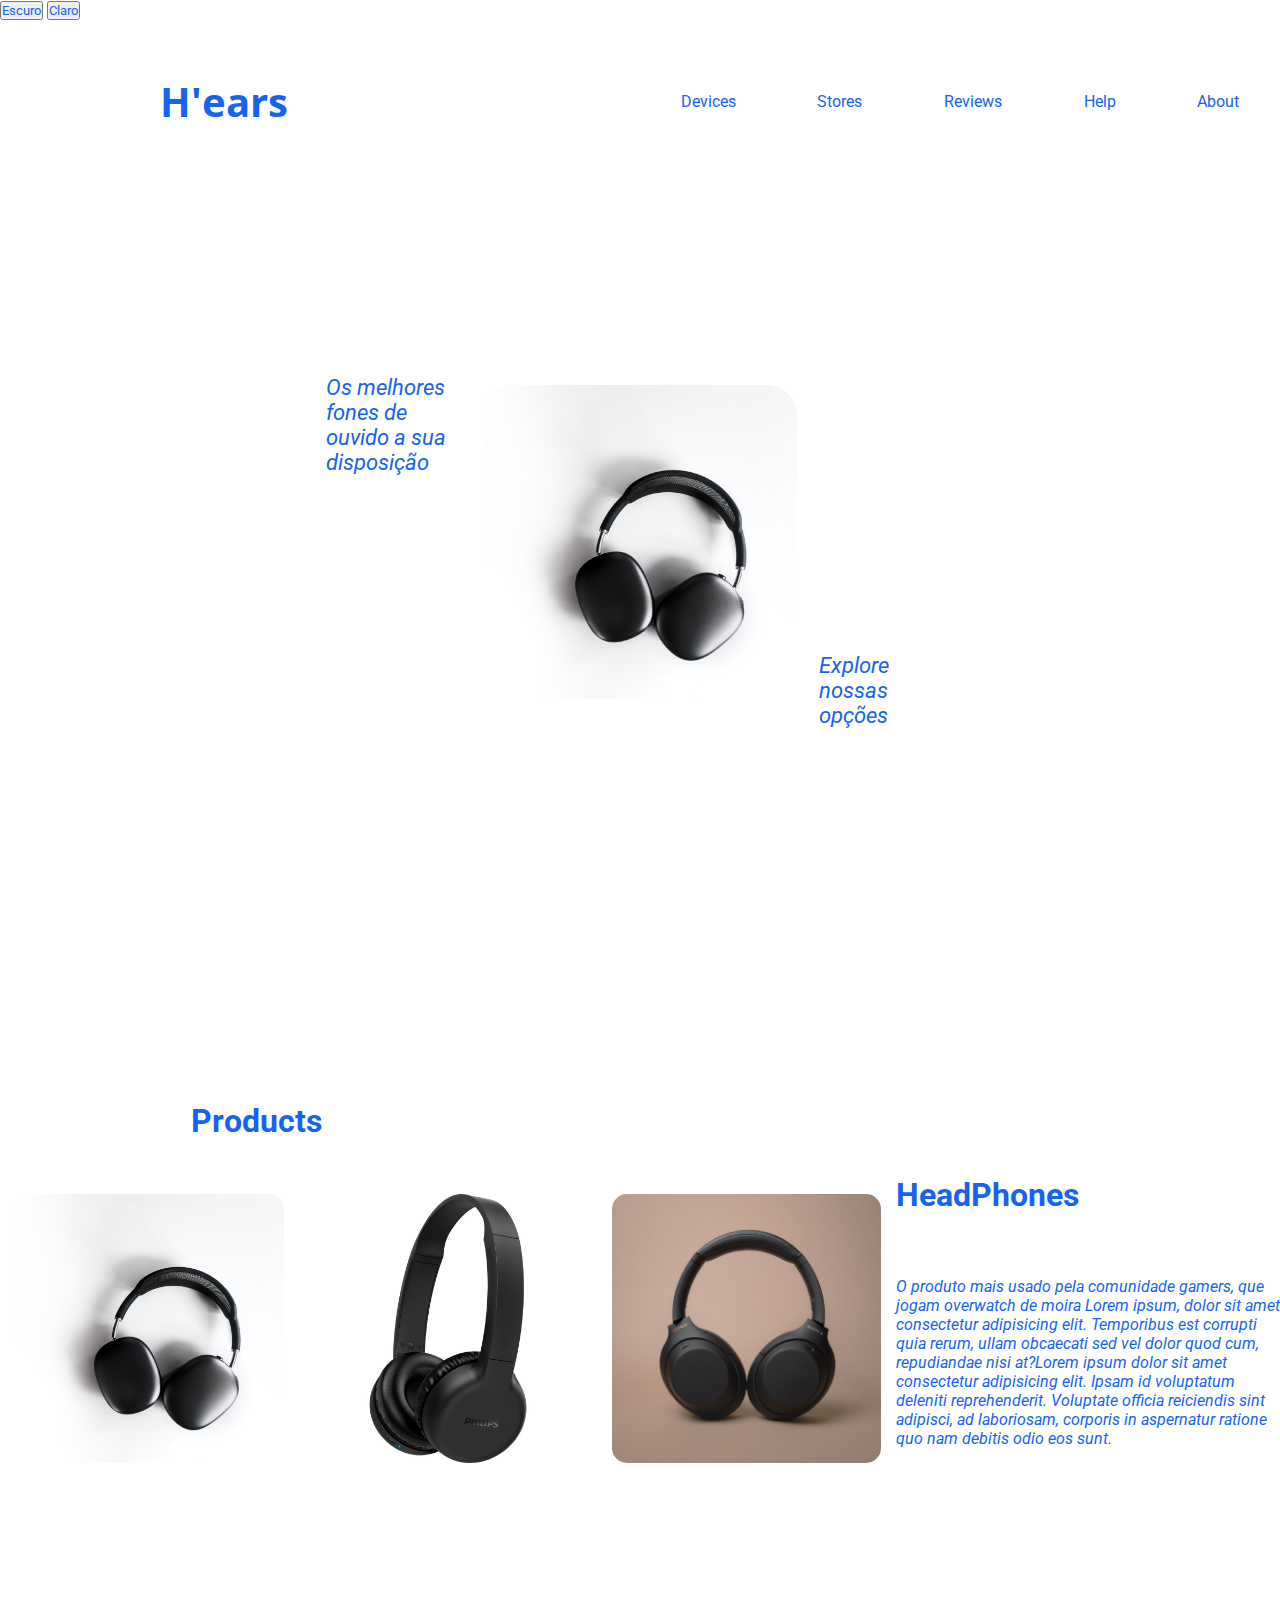
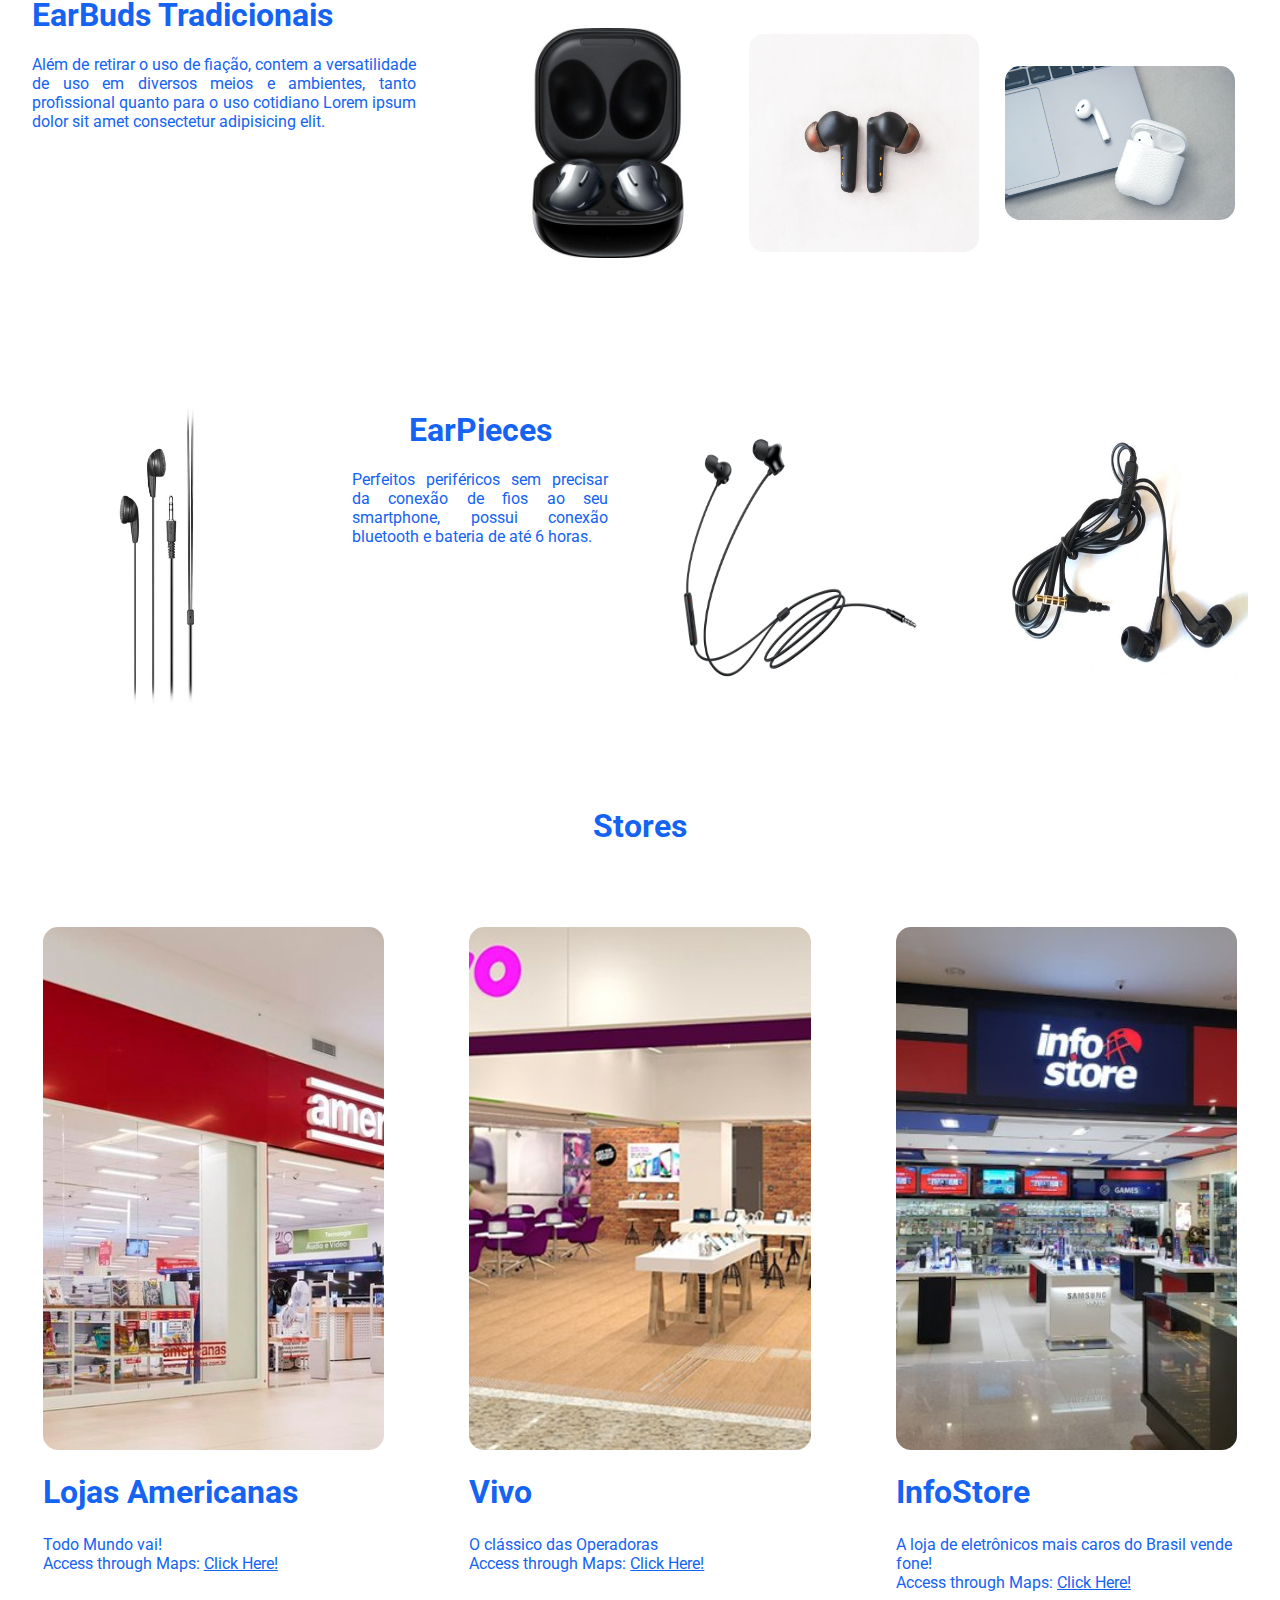
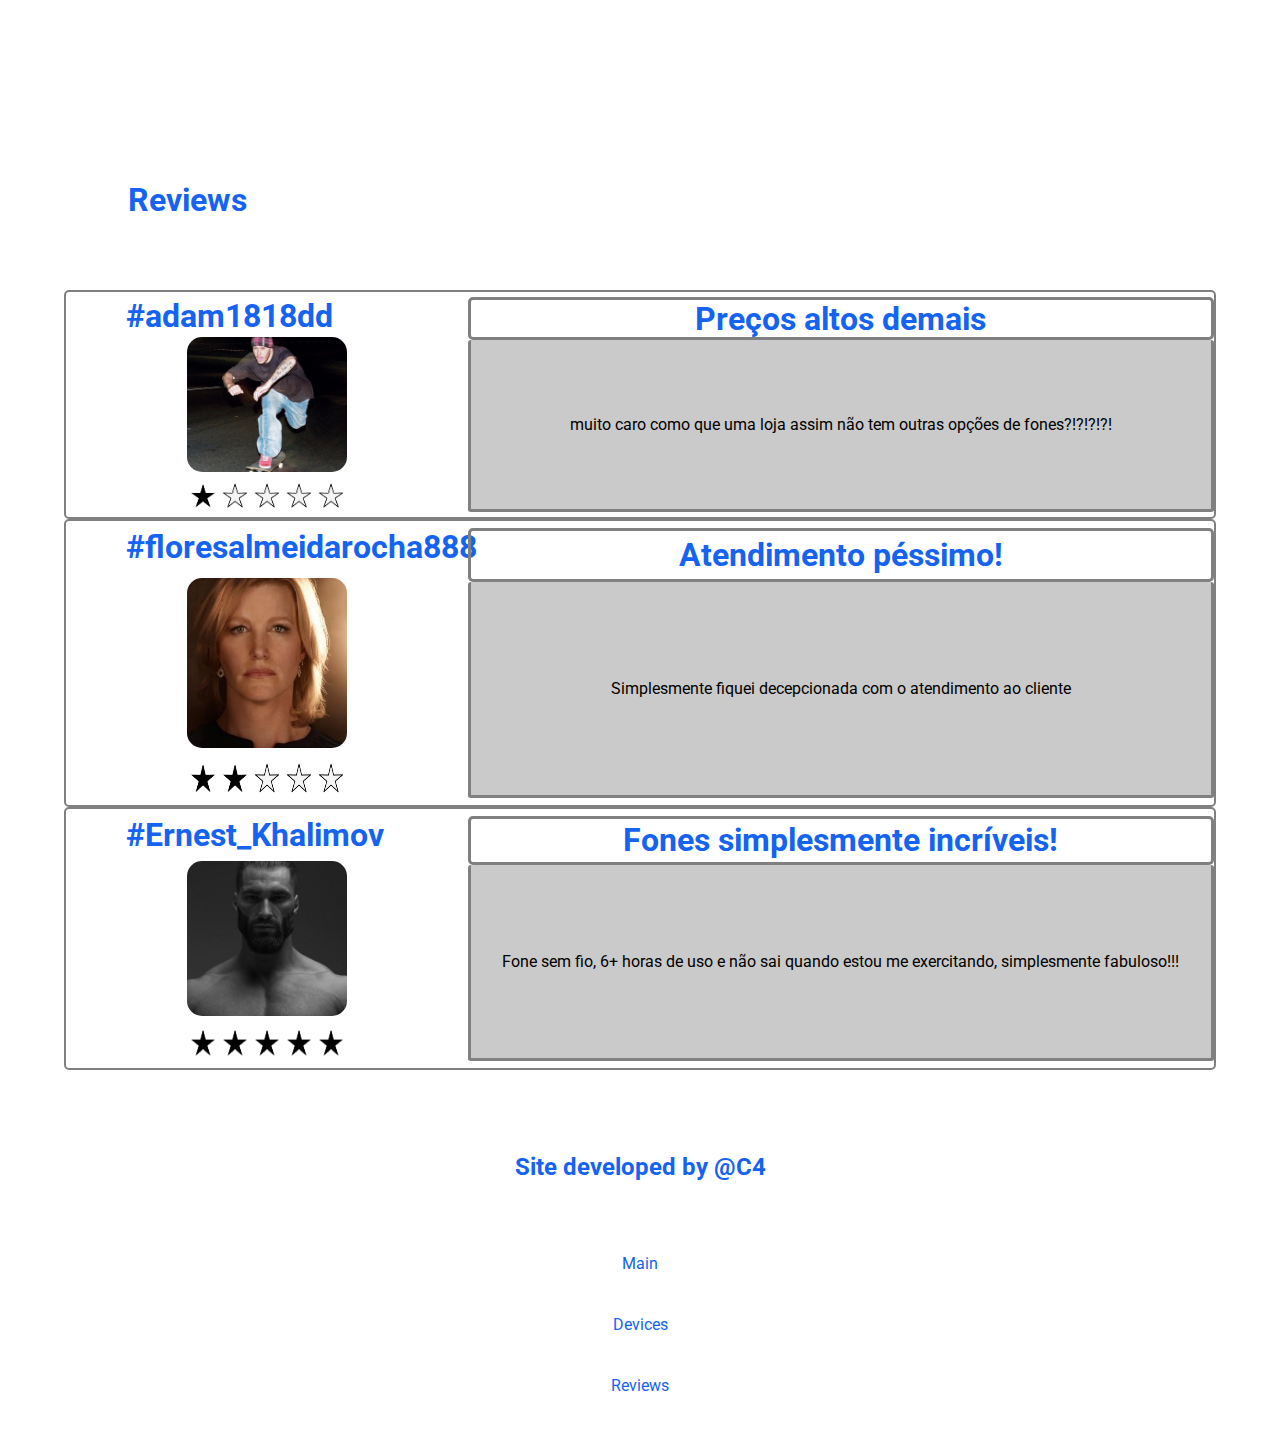
==== index.html @ 3d02fdcf "Add files via upload" ====
<!DOCTYPE html>
<html lan="pt-br">
<head>
	<meta charset="UTF-8">
	<link rel="stylesheet" href="./reset.css">
	<link rel="stylesheet" href="./style.css">
	<link rel="shortcut icon" href="./img/heart.ico" type="image/x-icon">
	<link rel="stylesheet" href="https://cdn.jsdelivr.net/npm/swiper/swiper-bundle.min.css" />
	<link rel="preconnect" href="https://fonts.googleapis.com">
	<link rel="preconnect" href="https://fonts.gstatic.com" crossorigin>
	<link href="https://fonts.googleapis.com/css2?family=Open+Sans&display=swap" rel="stylesheet">
	<link rel="preconnect" href="https://fonts.googleapis.com">
	<link rel="preconnect" href="https://fonts.gstatic.com" crossorigin>
	<link href="https://fonts.googleapis.com/css2?family=Roboto&display=swap" rel="stylesheet">
	<title>H'ears</title>	
</head>
<body id="muda">

<button onclick="cor()">Escuro</button>
<button onclick="corTroca()">Claro</button>

<header id="Main" class="header">
	<div class="headerItemsSpace">	
		<div class="headerTitle">
			<div class="headerTitlefinal">
				H'ears
			</div>
		</div>
		<div class="headerOptions">
			<a href="#produtos">
				<p>Devices</p>
			</a>
			<a href="#">
				<p>Stores</p>
			</a>
			<a href="#">
				<p>Reviews</p>
			</a>
			<a href="#">
				<p>Help</p>
			</a>
			<a href="#">
				<p>About</p>
			</a>
		</div>
	</div>
</header>

<middle class="middle">
	<middleCarroussel class="middleCarroussel">
		<middleBlockSides1 class="middleBlockSides1">
			<middleBlockSides1Inside1 class="middleBlockSides1Inside1">
				<middleBlockSides1Inside1Block1 class="middleBlockSides1Inside1Block1">
					Os melhores fones de ouvido a sua disposição
				</middleBlockSides1Inside1Block1>
			</middleBlockSides1Inside1>
			<div class="middleBlockSides1Inside2">
			</div>
		</middleBlockSides1>
		<div class="middleBlockMiddle">
			<div class="swiper mySwiper">
				<div class="swiper-wrapper">
					<div class="swiper-slide"><img src="./img/earBud1.jpg" alt=""></div>
					<div class="swiper-slide"><img src="./img/earBud11.jpg" alt=""></div>
					<div class="swiper-slide"><img src="./img/earBud12.jpg" alt=""></div>
					<div class="swiper-slide"><img src="./img/earBud2.jpg" alt=""></div>
					<div class="swiper-slide"><img src="./img/earBud3.jpg" alt=""></div>
					<div class="swiper-slide"><img src="./img/earBud12.jpg" alt=""></div>
				</div>
			</div>
		</div>
		<div class="middleBlockSides2">
			<div>
			</div>
			<div class="middleBlockSides1Inside2">
				<div class="middleBlockSides1Inside1Block2">
					Explore nossas opções
				</div>
			</div>
		</div>
	</middleCarroussel>
</middle>

<div class="space"></div>
<main id="produtos" class="products">
	<div class="productsTitle">
			<h1>Products</h1>
	</div>
	<div class="headphone">
		<div class="headphoneImgs">
			<img src="./img/earBud1.jpg">
			<img src="./img/earBud2.jpg">
			<img src="./img/earBud12.jpg">
		</div>
			<div class="headphoneDesc">
				<div class="headPhoneDescTitle">
					<h1>HeadPhones</h1>
				</div>
				<div class="headPhoneDescText">
					<p>
						<!-- O produto mais usado pela comunidade gamers, 
						que jogam overwatch de moira -->
						O produto mais usado pela comunidade gamers, 
						que jogam overwatch de moira Lorem ipsum, 
						dolor sit amet consectetur adipisicing elit. 
						Temporibus est corrupti quia rerum, 
						ullam obcaecati sed vel dolor quod cum, 
						repudiandae nisi at?Lorem ipsum dolor sit amet consectetur adipisicing elit. 
						Ipsam id voluptatum deleniti reprehenderit. 
						Voluptate officia reiciendis sint adipisci, ad laboriosam, 
						corporis in aspernatur ratione quo nam debitis odio eos sunt.
					</p>
				</div>
			</div>
	</div>
	<div class="spacelow"></div>
	<div class="earbuds">
		<div class="earbudsDesc">
			<div class="earbudsDescTitle">
				<h1>EarBuds Tradicionais</h1>
			</div>
			<div class="earbudsDescText">
				<p>
					Além de retirar o uso de fiação, 
					contem a versatilidade de uso em diversos meios e ambientes, 
					tanto profissional quanto para o uso cotidiano
					Lorem ipsum dolor sit amet consectetur adipisicing elit.
				</p>
			</div>
		</div>
		<div class="earbudsDescImg">
			<img src="./img/earBud11.jpg" alt="">
			<img src="./img/earBud21.jpg" alt="">
			<img src="./img/earBud22.jpg" alt="">
		</div>
	</div>
	<div class="spacelow"></div>
	<div class="earpiece">
			<img class="earpieceImg1" src="./img/earBud31.jpg" alt="">
		<div class="earpieceDesc">
			<div class="earpieceDescTitle">
				<h1>EarPieces</h1>
			</div>
			<div class="earpieceDescText">
				<p>Perfeitos periféricos sem precisar da conexão de fios ao seu smartphone, 
					possui conexão bluetooth e bateria de até 6 horas.</p>
			</div>
		</div>
		<img class="earpieceImg2" src="./img/earBud32.jpg" alt="">
		<img class="earpieceImg3" src="./img/earBud3.jpg" alt="">
	</div>
	<lojas class="stores">
		<div class="storesTitle">
			<h1>Stores</h1>
		</div>
		<div class="storesInfo">
			<div class="storesInfoLocale">
				<div class="storesInfoLocaleImg">
					<img src="./img/americanas.jpg" alt="">
				</div>
				<div class="storesInfoLocaleText">
					<div class="storesInfoLocaleTextTitle">
						<h1>Lojas Americanas</h1>
					</div>
					<div>
						<p>Todo Mundo vai!
							<br>
							Access through Maps: 
							<a href="https://www.google.com/maps/search/lojas+americanas/@-3.0517989,-60.0089162,12.46z">
								Click Here!
							</a>
						</p>
					</div>
				</div>
			</div>
			<div class="storesInfoLocale">
				<div class="storesInfoLocaleImg">
					<img src="./img/vivo.jpg" alt="">
				</div>
				<div class="storesInfoLocaleText">
					<div class="storesInfoLocaleTextTitle">
						<h1>Vivo</h1>
					</div>
					<div>
						<p>O clássico das Operadoras
							<br>
							Access through Maps: 
							<a href="https://www.google.com/maps/search/loja+vivo/@-3.0576168,-60.015973,12.5z">
								Click Here!
							</a>
						</p>
					</div>
				</div>
			</div>
			<div class="storesInfoLocale">
				<div class="storesInfoLocaleImg">
					<img src="./img/infostore.jpg" alt="">
				</div>
				<div class="storesInfoLocaleText">
					<div class="storesInfoLocaleTextTitle">
						<h1>InfoStore</h1>
					</div>
					<div>
						<p>A loja de eletrônicos mais caros do Brasil vende fone!
							<br>
							Access through Maps: 
							<a href="https://www.google.com/maps/search/Info+Store/@-3.0561544,-60.0163009,12.25z">
								Click Here!
							</a>
						</p>
					</div>
				</div>
			</div>
		</div>
	</lojas>
</main>

<div class="reviews">
	<div class="reviewsTitle">
		<div class="reviewsTitleZone">
			<h1>Reviews</h1>
		</div>
	</div>
	<div class="reviewsComent">
		<div class="reviewsComentBlock">
			<div class="reviewsComentBlockUserInfo">
				<div class="reviewsComentBlockUserInfoTitle">
					<h1>#adam1818dd</h1>
				</div>
				<div class="reviewsComentBlockUserInfoAvatar">
					<img src="./img/pedroquintas.jpg" alt="">
				</div>
				<div id="star1" class="reviewsComentBlockUserInfoRating">
					<img src="./img/full_star.png" alt="">
					<img src="./img/empty_star.png" alt="">
					<img src="./img/empty_star.png" alt="">
					<img src="./img/empty_star.png" alt="">
					<img src="./img/empty_star.png" alt="">
				</div>
			</div>
			<div class="reviewsComentBlockUserDesc">
				<div class="reviewsComentBlockUsersDescTitle">
					<h1>Preços altos demais</h1>
				</div>
				<div class="reviewsComentBlockUsersDescText">
					<div class="reviewsComentBlockUsersDescTextZone">
						<p>
							muito caro como que uma loja assim não tem outras opções de fones?!?!?!?!
						</p>
					</div>
				</div>
			</div>
		</div>
		<div class="reviewsComentBlock">
			<div class="reviewsComentBlockUserInfo">
				<div class="reviewsComentBlockUserInfoTitle">
					<h1>#floresalmeidarocha888</h1>
				</div>
				<div class="reviewsComentBlockUserInfoAvatar">
					<img src="./img/skyler.jpg" alt="">
				</div>
				<div id="star2" class="reviewsComentBlockUserInfoRating">
					<img src="./img/full_star.png" alt="">
					<img src="./img/full_star.png" alt="">
					<img src="./img/empty_star.png" alt="">
					<img src="./img/empty_star.png" alt="">
					<img src="./img/empty_star.png" alt="">
				</div>
			</div>
			<div class="reviewsComentBlockUserDesc">
				<div class="reviewsComentBlockUsersDescTitle">
					<h1>Atendimento péssimo!</h1>
				</div>
				<div class="reviewsComentBlockUsersDescText">
					<div class="reviewsComentBlockUsersDescTextZone">
						<p>
							Simplesmente fiquei decepcionada com o atendimento ao cliente
						</p>
					</div>
				</div>
			</div>
		</div>
		<div class="reviewsComentBlock">
			<div class="reviewsComentBlockUserInfo">
				<div class="reviewsComentBlockUserInfoTitle">
					<h1>#Ernest_Khalimov</h1>
				</div>
				<div class="reviewsComentBlockUserInfoAvatar">
					<img src="./img/gigachad.jpg" alt="">
				</div>
				<div id="star3" class="reviewsComentBlockUserInfoRating">
					<img src="./img/full_star.png" alt="">
					<img src="./img/full_star.png" alt="">
					<img src="./img/full_star.png" alt="">
					<img src="./img/full_star.png" alt="">
					<img src="./img/full_star.png" alt="">
				</div>
			</div>
			<div class="reviewsComentBlockUserDesc">
				<div class="reviewsComentBlockUsersDescTitle">
					<h1>Fones simplesmente incríveis!</h1>
				</div>
				<div class="reviewsComentBlockUsersDescText">
					<div class="reviewsComentBlockUsersDescTextZone">
						<p>
							Fone sem fio, 6+ horas de uso e não sai quando estou me exercitando, simplesmente fabuloso!!!

						</p>					
					</div>
				</div>
			</div>
		</div>
	</div>
</div>

<div class="spacelow"></div>

<footer class="footer">
	<footerText class="footerText">
		<h2>Site developed by @C4</h2>
	</footerText>
	<footerOptions class="footerOptions">
		<a href="index.html">Main</a>
		<a href="#produtos">Devices</a>
		<a href="#">Reviews</a>
	</footerOptions>
</footer>

<script 
src="https://cdn.jsdelivr.net/npm/swiper/swiper-bundle.min.js">
</script>
<script>
	var swiper = new Swiper(".mySwiper", {
	spaceBetween: 30,
	centeredSlides: true,
	autoplay: {
		delay: 1750,
		disableOnInteraction: false,
	},
	pagination: {
		el: ".swiper-pagination",
		clickable: true,
	},
	navigation: {
		nextEl: ".swiper-button-next",
		prevEl: ".swiper-button-prev",
	},
	});
</script>
<script>
	function cor(){
		var corNova = document.getElementById("muda");
		corNova.style.backgroundColor = 'black';
	}
	function corTroca(){
		var corNova1 = document.getElementById("muda");
		if(corNova1.style.backgroudColor = 'black'){
			corNova1.style.backgroundColor = 'white';
		}
	}
</script>
</body>
</html>
---- style.css ----
/*Header*/
/*--------------------------------------------------------*/
.header{
    width: 100%;
    height: 18vh;
}
.headerItemsSpace{
    width: 100%;
    height: 100%;
    display: flex;
    justify-content: space-around;
    align-items: center;
}
.headerTitle{
    display: flex;
    justify-content: space-around;
    align-items: center;
    width: 100%;
    height: 100%;
    /* background-color: red; */
}
.headerTitlefinal{
    font-weight: bold;
    font-family:'Open Sans', sans-serif;
    font-size: 40px;
    width: 50%;
    color: #1463F3;
}
.headerOptions{
    display: flex;
    justify-content: space-around;
    align-items: center;
    width: 100%;
    height: 100%;
}
.headerOptions > a{
    text-decoration: none; 
}
/*--------------------------------------------------------*/
                    /*Depois do Header*/
/*--------------------------------------------------------*/
    .middle{
        width: 100%;
        height: 80vh;
        /* background-color: red; */
        display: flex;
        justify-content: center;
        align-items: center;
    }
    .middleCarroussel{
        width: 70%;
        height: 75vh;
        /* background-color: blue; */
        display: flex;
        justify-content: space-between;
        align-items: center;
    }
    .middleBlockSides1{
        display: flex;
        flex-direction: column;
        justify-content: space-around;
        align-items: center;
        width: 30%;
        height: 75vh;
        font-size: 22px;
        text-align: start;
    }
    .middleBlockSides1Inside1{
        display: flex;
        justify-content: end;
        align-items: center;
        width: 100%;
        height: 50%;
        /* background-color: red; */
    }
    .middleBlockSides1Inside1Block1{
        font-size: 22px;
        display: flex;
        align-items: end;
        font-style: italic;
        text-align: left;
        width: 50%;
        height: 60%;
        color:#1463F3;
        /* background-color: green; */
    }
    .middleBlockSides1Inside2{
        display: flex;
        justify-content: center;
        align-items:center;
        width: 100%;
        height: 50%;
        /* background-color: purple; */
    }
    .middleBlockSides2{
        display: flex;
        flex-direction: column;
        justify-content: space-around;
        align-items: center;
        width: 30%;
        height: 75vh;
        /* background-color: purple; */
    }
    .middleBlockSides1Inside2{
        display: flex;
        justify-content: start;
        align-items: center;
        width: 100%;
        height: 50%;
    }
    .middleBlockSides1Inside1Block2{
        font-size: 22px;
        display: flex;
        align-items: end;
        font-style: italic;
        text-align: left;
        width: 50%;
        height: 60%;
        color:#1463F3;
    }
    .middleBlockMiddle{
        display: flex;
        justify-content: center;
        align-items:center;
        width: 35%;
        height: 75vh;
        /* background-color: purple;    */
    }
/*--------------------------------------------------------*/


                        /*Products - Whole Screen*/
/*--------------------------------------------------------*/
.products{
    width: 100%;
    height: 250vh;
    display: flex;
    flex-direction: column;
    /* background-color: orange; */
}
/*--------------------------------------------------------*/

                        /*Products - Headphone*/
/*--------------------------------------------------------*/
.productsTitle{
    width: 40%;
    height: 10vh; 
    display: flex;
    justify-content:center;
    align-items: center;
}
.productsTitle > h1{
    color:#1463F3;
}
.headphone{
    display: flex;
    justify-content:space-around;
    align-items: center; 
    width: 100%;
    height: 17%;
    /* height: 45vh; */
    /* background-color: red; */
}
.headphoneImgs{
    width: 70%;
    /* height:45vh; */
    display: flex;
    justify-content: space-around;
    align-items: center;
}
.headphoneDesc{
    display: flex;
    flex-direction: column;
    width: 30%;
    height:100%;
}
.headPhoneDescTitle{
    width: 100%;
    height: 20%;
    display: flex;
    align-items: center;
    justify-content: start;
    /* background-color: rosybrown; */
}
.headPhoneDescTitle > h1{
    color:#1463F3;
}
.headPhoneDescText{
    font-style: italic;
    width: 100%;
    height: 80%;
    display: flex;
    justify-content: start;
    align-items: center;
    color:#1463F3;
    /* background-color:yellow; */
}
.headPhoneDescText > p{
    color:#1463F3;
}
.headphone img{
    width: 30%;
    height: 30%;
    border-radius: 15px;
}
/*--------------------------------------------------------*/


                   /*Products - EarBuds*/     
/*--------------------------------------------------------*/
.earbuds{
    display: flex;
    justify-content: space-around;
    width: 100%;
    height: 17%;
    align-items: center;
    /* background-color: green; */
}
.earbudsDesc{
    display: flex;
    flex-direction: column;
    width: 30%;
    height: 100%;
    /* background-color:red; */
}
.earbudsDescTitle{
    width: 100%;
    height: 25%;
    display: flex;
    flex-direction: column;
    justify-content: center;
    /* align-items: center; */
    /* background-color: blue; */
}
.earbudsDescTitle > h1{
    color:#1463F3;
}
.earbudsDescText{
    width: 100%;
    height: 80%;
    display: flex;
    /* justify-content: center;
    align-items:center; */
    /* background-color: purple; */
    text-align: justify;
}
.earbudsDescText > p{
    color:#1463F3;
}
.earbudsDescImg{
    width: 60%;
    display: flex;
    justify-content: space-around;
    align-items:center; 
}
.earbuds img{
    width: 30%;
    height: 30%;
    border-radius: 15px;
}

/*--------------------------------------------------------*/
.earpiece{
    width: 100%;
    height: 17%;
    /* background-color:lightslategray; */
    display: flex;
    justify-content: space-around;
    flex-direction: row;
    align-items: center;
}
.earpieceImg1{
    width: 20%;
    height: 100%;
    border-radius: 15px;    
}
.earpieceImg2{
    width: 20%;
    height: 100%;
    border-radius: 15px;    
}
.earpieceImg3{
    width: 20%;
    height: 100%;
    border-radius: 15px;    
}
/* .earpiece img{
    width: 30%;
    height: 30%;
    border-radius: 15px;
} */
.earpieceDesc{
    display: flex;
    flex-direction: column;
    width: 20%;
    height: 100%;
    /* background-color:red; */
}
.earpieceDescTitle{
    width: 100%;
    height: 25%;
    display: flex;
    flex-direction: column;
    justify-content: center;
    align-items: center;
    /* background-color:yellowgreen; */
}
.earpieceDescTitle > h1{
    color:#1463F3;
}
.earpieceDescText{
    width: 100%;
    height: 80%;
    display: flex;
    /* justify-content: center;
    align-items:center; */
    /* background-color: purple; */
    text-align: justify;
}
.earpieceDescText > p{
    color:#1463F3;
}
/*--------------------------------------------------------*/
                    /*Lojas*/
/*--------------------------------------------------------*/
.stores{
    display: flex;
    flex-direction: column;
    width: 100%;
    height: 51%;
    /* background-color: red; */
}
.storesTitle{
    display: flex;
    justify-content: center;
    align-items:center;
    width: 100%;
    height: 20%;
    /* background-color: green; */
}
.storesTitle > h1{
    color:#1463F3;
}
.storesInfo{
    display: flex;
    justify-content: space-around;
    align-items: center;
    flex-direction: row;
    width: 100%;
    height: 80%;
    /* background-color: rgb(83, 168, 243); */
}
.storesInfoLocale{
    display: flex;
    flex-direction: column;
    justify-content: center;
    align-items: center;
    width: 100%;
    height: 100%;
    /* background-color:red; */
}
.storesInfoLocaleImg{
    display: flex;
    justify-content: center;
    align-items: center;
    width: 80%;
    height: 65%;
    /* background-color: white; */
}
.storesInfoLocaleImg img{
    width: 100%;
    height: 100%;
    border-radius: 15px;
    object-fit: cover;
}
.storesInfoLocaleText{
    flex-direction: column;
    width: 80%;
    height: 35%;
    /* background-color:purple;  */
}
.storesInfoLocaleText p{
    color:#1463F3;
}
.storesInfoLocaleTextTitle{
    width: 100%;
    height: 30%;
    display: flex;
    align-items: center;
}
.storesInfoLocaleTextTitle > h1{
    color:#1463F3;
}
/*--------------------------------------------------------*/
                    /*Reviews*/
/*--------------------------------------------------------*/
.reviews{
    width: 100%;
    height: 100vh;
    /*background-color: red;*/
    display: flex;
    justify-content: space-around;
    align-items: center;
    flex-direction: column;
}
.reviewsTitle{
    display: flex;
    align-items: center;
    justify-content: center;
    width: 100%;
    height: 10%;
    /*background-color: aliceblue;*/
}
.reviewsTitleZone{
    width: 80%;
    /*background-color: purple;*/

}
.reviewsComent{
    width: 100%;
    height: 80%;
    /* background-color: green; */
    display: flex;
    flex-direction: column;
    justify-content: space-around;
    align-items:center; 
}
.reviewsComentBlock{
    border-radius:5px;
    border: solid gray 2px;
    width: 90%;
    height: 40%;
    /*background-color: purple;*/
    display: flex;
    justify-content: center;
    align-items: center;
    flex-direction: row;
}
.reviewsComentBlockUserInfo{
    width: 35%;
    height: 95%;
    /*background-color: cyan;*/
    display: flex;
    flex-direction: column;
    align-items: center;
}
.reviewsComentBlockUserInfoTitle{
    width: 70%;
    height: 15%;
    /*background-color:yellow;*/
}
.reviewsComentBlockUserInfoAvatar{
    display: flex;
    justify-content: center;
    align-items:center;
    width: 100%;
    height: 70%;
    /*background-color: orange;*/
}
.reviewsComentBlockUserInfoAvatar img{
    border-radius: 15px;
    width: 40%;
    height: 90%;
    object-fit:cover; 
}
.reviewsComentBlockUserInfoRating{
    display: flex;
    align-items: center;
    justify-content: center;
    width: 100%;
    height: 15%;
    /*background-color: green;*/
}
.reviewsComentBlockUserInfoRating img{
    width: 8%;
    height: 100%;
    /*background-color:red;*/
}
.reviewsComentBlockUserDesc{
    display: flex;
    justify-content: space-around;
    flex-direction: column;
    align-items: center;
    width: 65%;
    height: 95%;
    /*background-color:brown;*/
}
.reviewsComentBlockUsersDescTitle{
    border-radius: 5px;
    border: solid gray 3px;
    display: flex;
    justify-content: center;
    align-items: center;
    width: 100%;
    height: 20%;
    /*background-color: blue;*/
}
.reviewsComentBlockUsersDescText{
    border-radius: 3px;
    border-right: solid gray 3px;
    border-left: solid gray 3px;
    border-bottom: solid gray 3px;
    width: 100%;
    height: 80%;
    /*background-color: green;*/
    display: flex;
    justify-content: center;
    align-items: center;
}
.reviewsComentBlockUsersDescTextZone{
    width: 100%;
    height: 100%;
    display: flex;
    align-items: center;
    justify-content: center;
    background: rgb(202, 202, 202);
    text-align: justify;
}.reviewsComentBlockUsersDescTextZone p{
    color: black;
}
.
/*--------------------------------------------------------*/

                    /*Swiper*/
/*--------------------------------------------------------*/
.swiper {
    border-radius: 30px;
    width: 550px;
    height: 550px;
}
.swiper-slide {
text-align: center;
font-size: 18px;
background: #fff;
}
.swiper-slide img {
    display: block;
    width: 100%;
    height: 100%;
    object-fit: cover;
    border-radius: 30px;
    /* border: 1px solid black; */
}
/*--------------------------------------------------------*/
                    /*Footer*/
/*--------------------------------------------------------*/
.footer{
    display: flex;
    flex-direction: column;
    width: 100%;
    height: 35vh;
    /* background-color:red; */
}
.footerText{
    display: flex;
    justify-content: center;
    align-items: center;
    width: 100%;
    height: 10vh;
    /* background-color: blue; */
    text-align: center;
}
.footerOptions{
    width: 100%;
    height: 25vh;
    display: flex;
    flex-direction: column;
    justify-content: space-evenly;
    align-items: center;
    /* background-color: greenyellow; */
}
.footerOptions > a{
    text-decoration: none;
}
/*--------------------------------------------------------*/

/*--------------------------------------------------------*/
.space{
    width: 100%;
    height: 20vh;
}
.spacelow{
    width: 100%;
    height: 10vh;
}
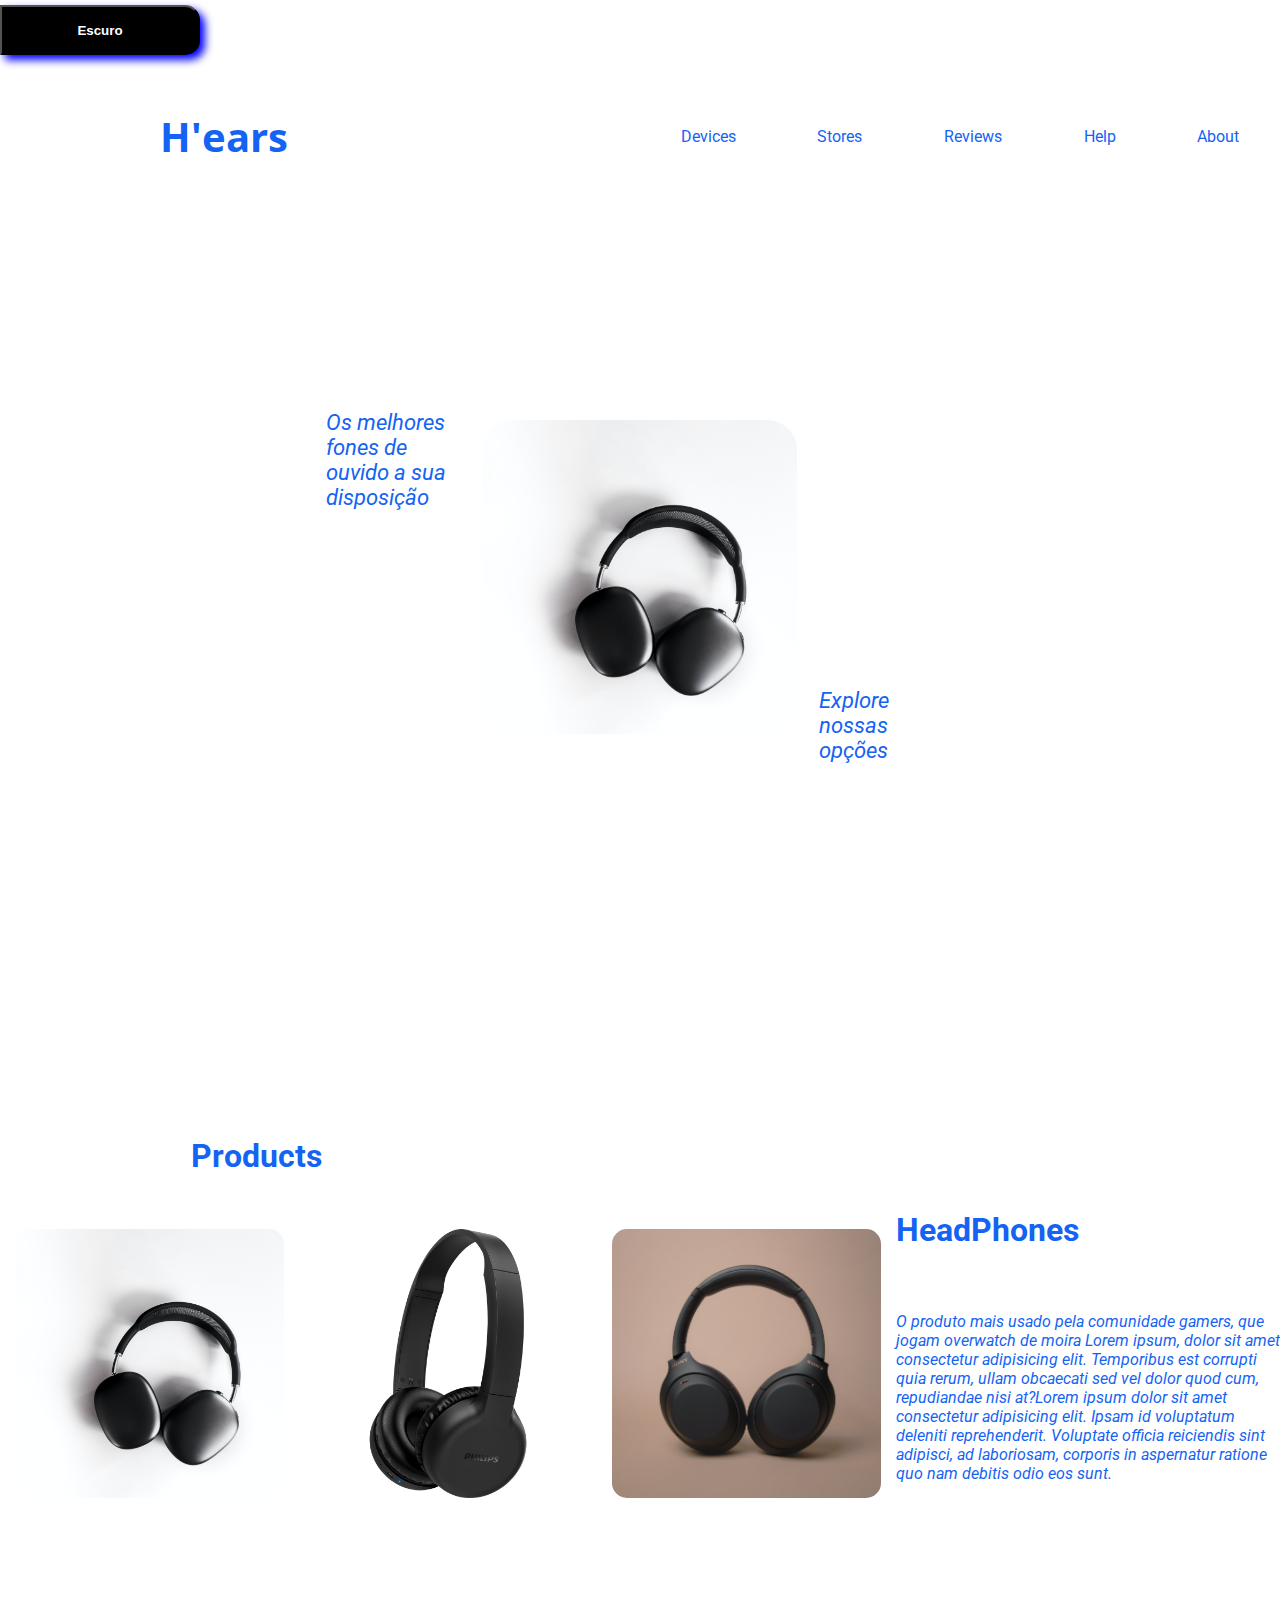
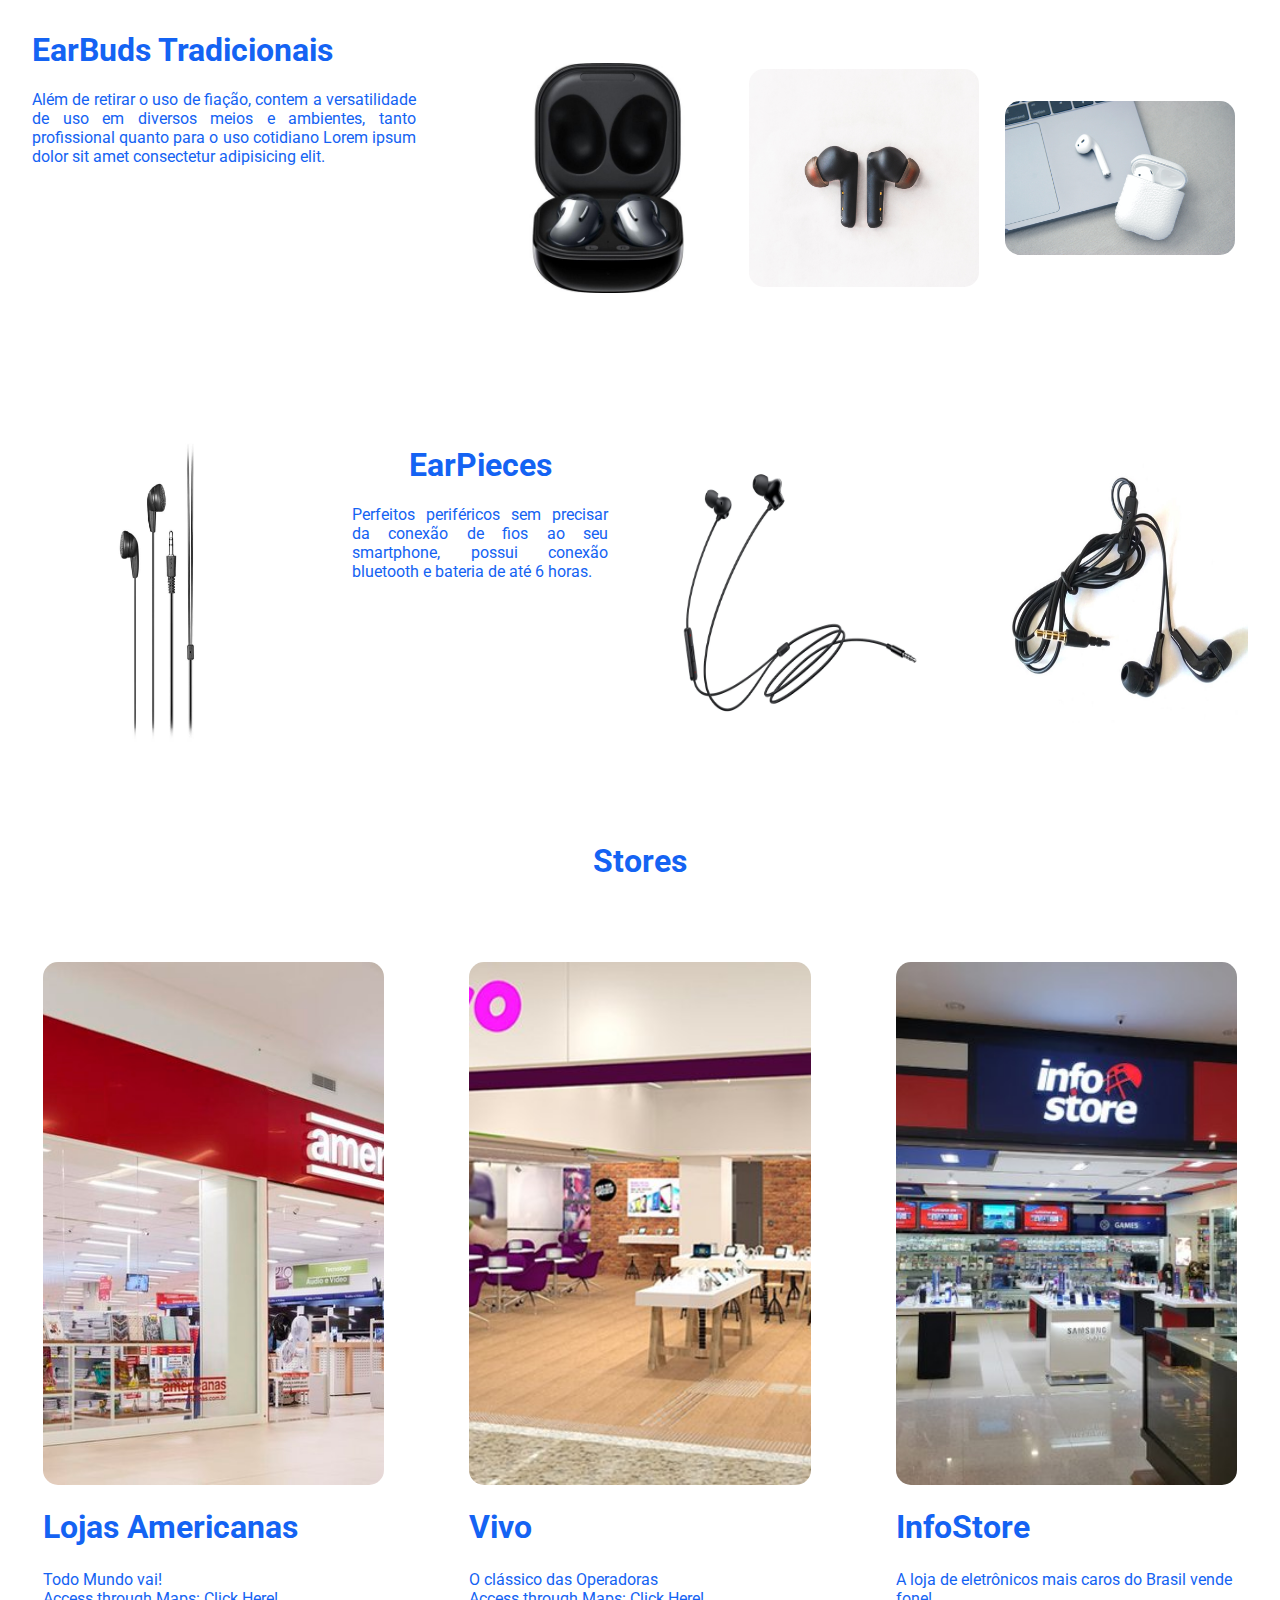
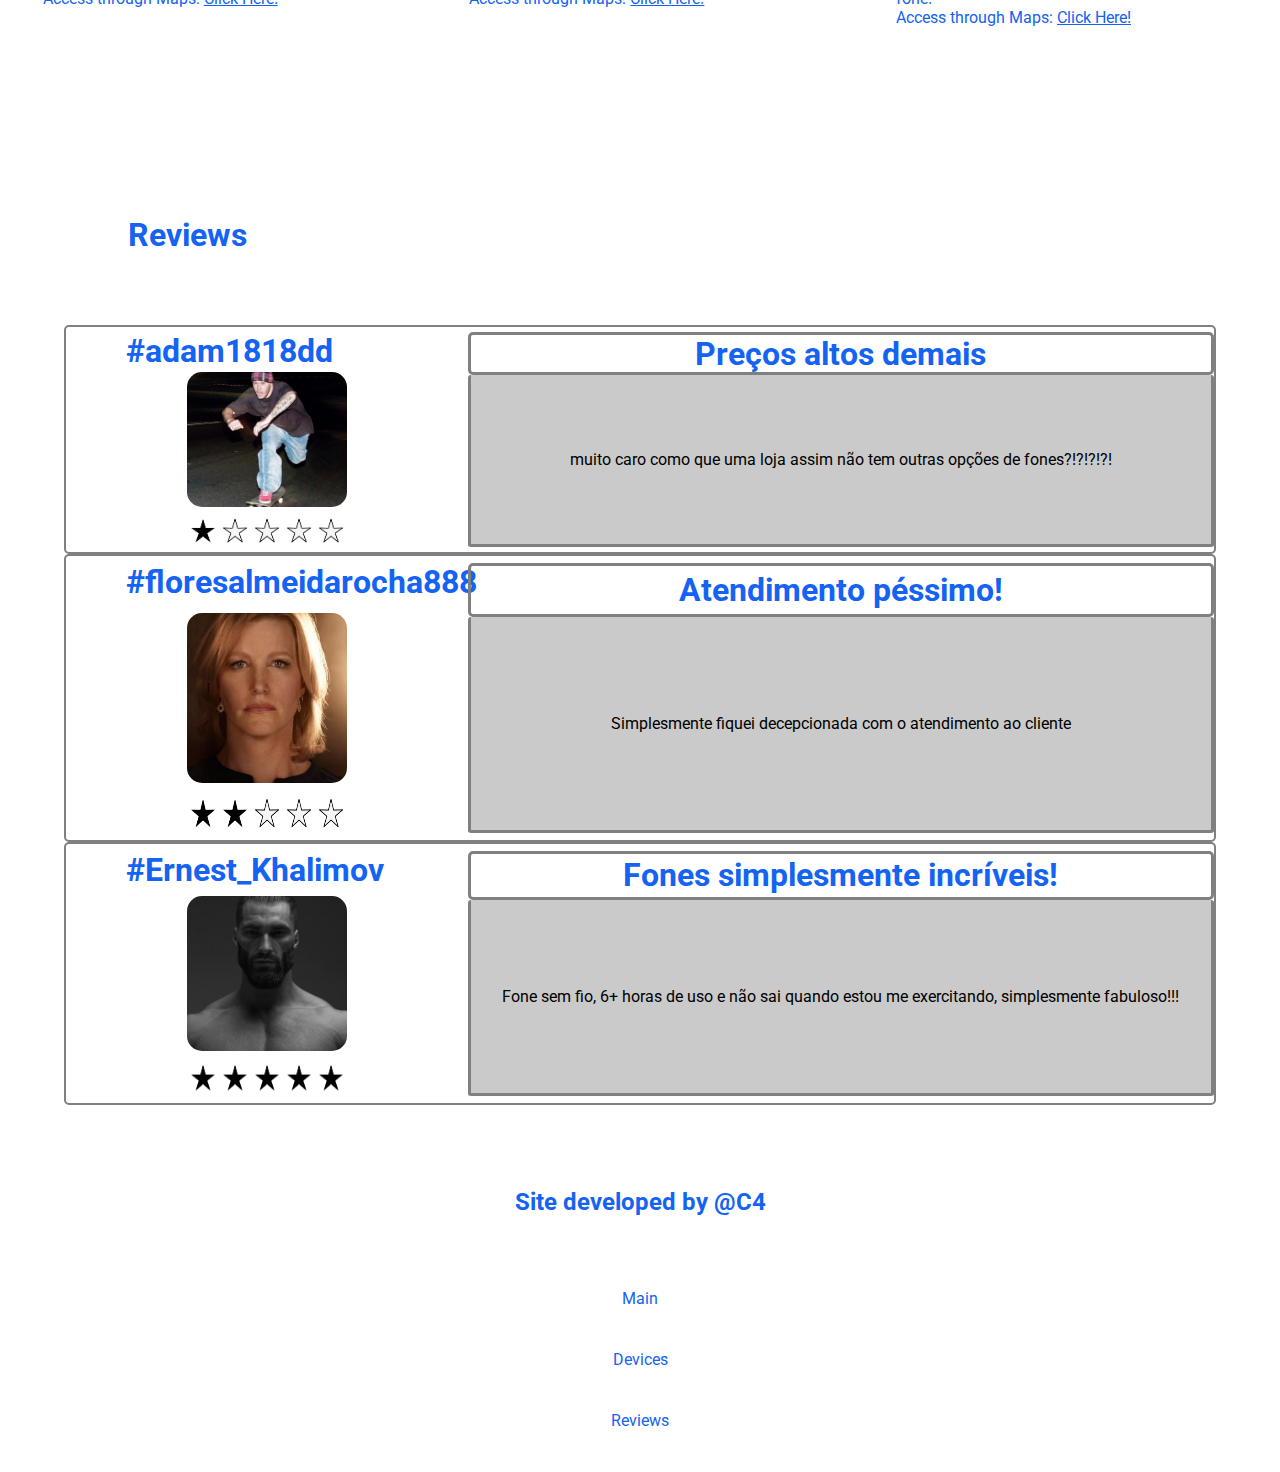
==== commit c1479884: "Add files via upload" ====
--- a/index.html
+++ b/index.html
@@ -16,8 +16,13 @@
 </head>
 <body id="muda">
 
-<button onclick="cor()">Escuro</button>
-<button onclick="corTroca()">Claro</button>
+<button style="background-color:black;color:white;display:block;"class="themeButton"onclick="cor()"id="butao1">
+	Escuro
+</button>
+
+<button style="background-color:white;color:black;display:none;"class="themeButton"onclick="corTroca()"id="butao2">
+	Claro
+</button>
 
 <header id="Main" class="header">
 	<div class="headerItemsSpace">	
@@ -350,12 +355,23 @@
 <script>
 	function cor(){
 		var corNova = document.getElementById("muda");
+		var butao1 = document.getElementById("butao1");
+		var butao2 = document.getElementById("butao2");
 		corNova.style.backgroundColor = 'black';
+		butao1.style.display = 'none';
+		if(butao1.style.display = 'none'){
+			butao2.style.display = 'block';
+		}
+		
 	}
 	function corTroca(){
 		var corNova1 = document.getElementById("muda");
-		if(corNova1.style.backgroudColor = 'black'){
-			corNova1.style.backgroundColor = 'white';
+		var butao2 = document.getElementById("butao2");
+		var butao1 = document.getElementById("butao1");
+		corNova1.style.backgroundColor='white';
+		butao2.style.display = 'none';
+		if(butao2.style.display = 'none'){
+			butao1.style.display='block';
 		}
 	}
 </script>
--- a/style.css
+++ b/style.css
@@ -1,3 +1,18 @@
+                    /*JavaScript Button*/
+.themeButton{
+    font-family: Arial, Helvetica, sans-serif;
+    font-weight: bold;
+    box-shadow: 5px 5px 8px blue;
+    margin-top: 5px;
+    width: 200px;
+    height: 50px;
+    border-top-right-radius: 15px;
+    border-bottom-right-radius: 15px;
+    color: #1460f3;
+}
+
+
+/*--------------------------------------------------------*/
                     /*Header*/
 /*--------------------------------------------------------*/
 .header{
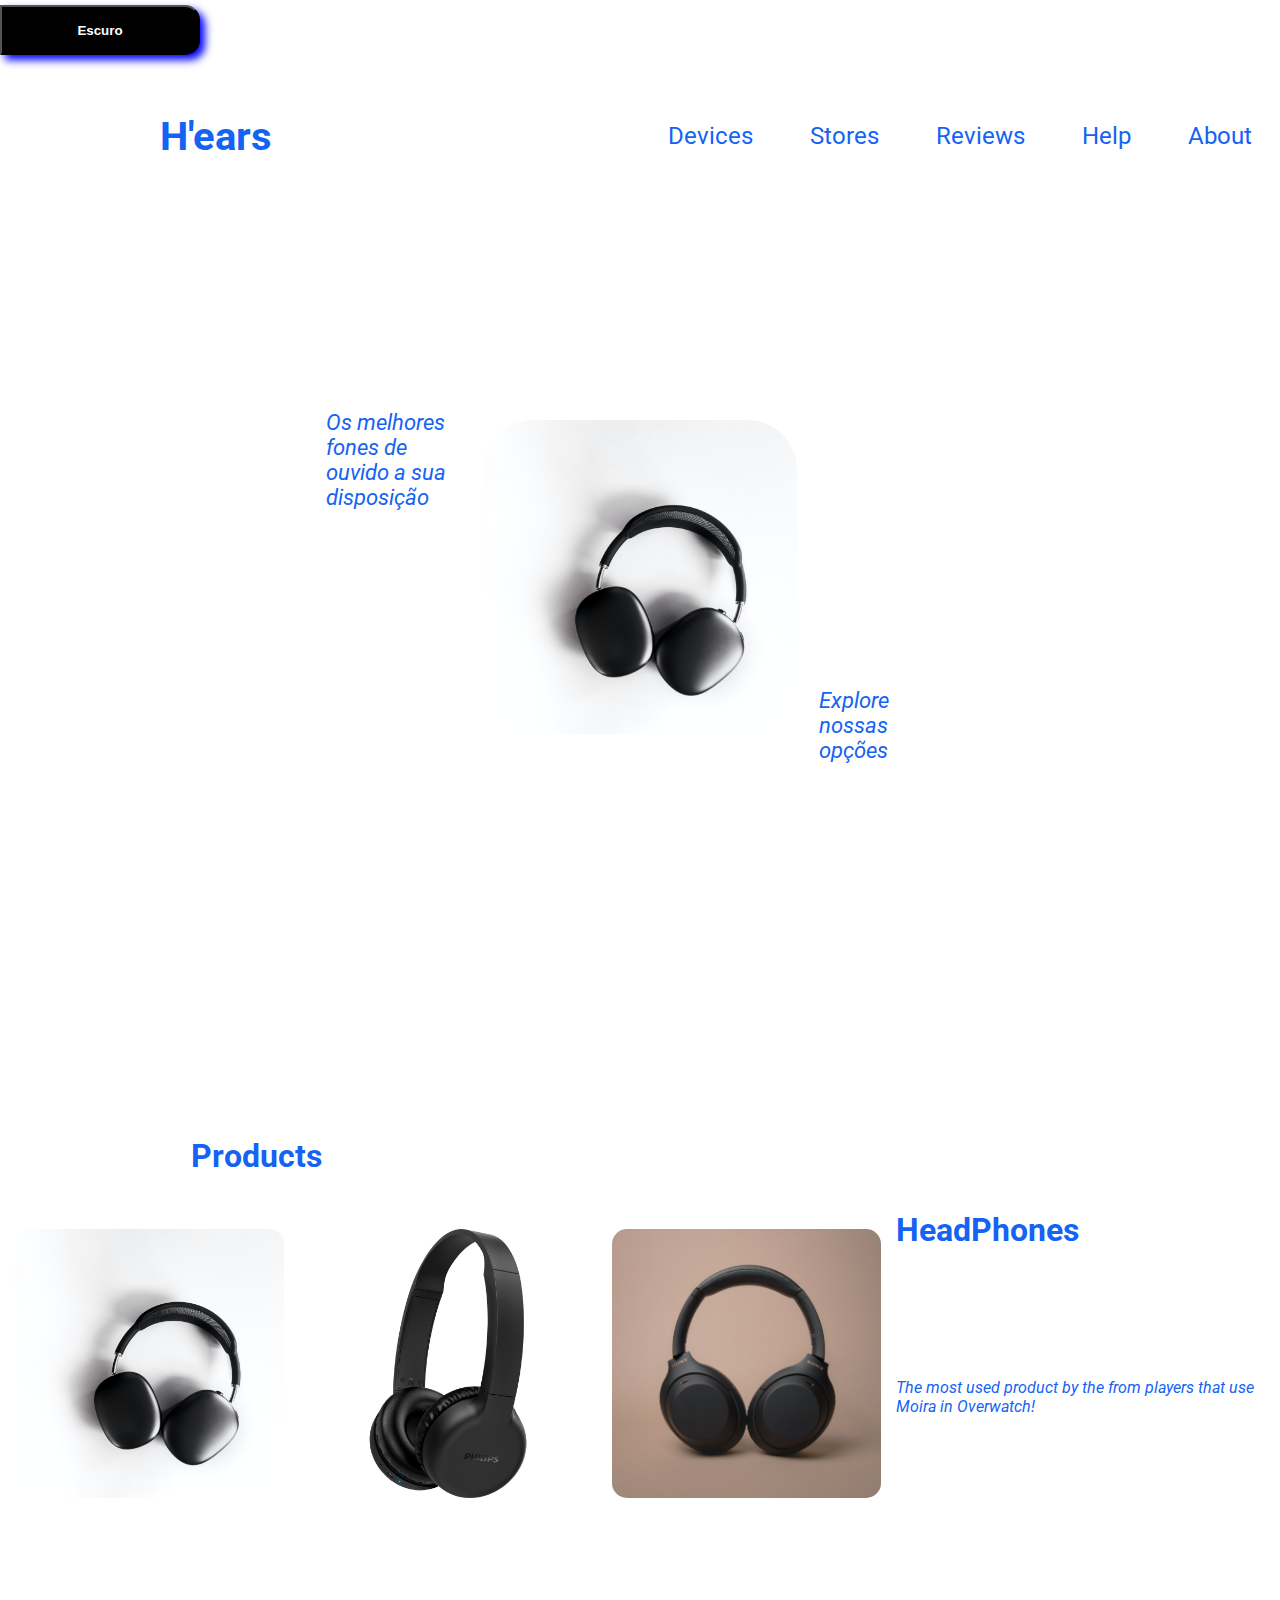
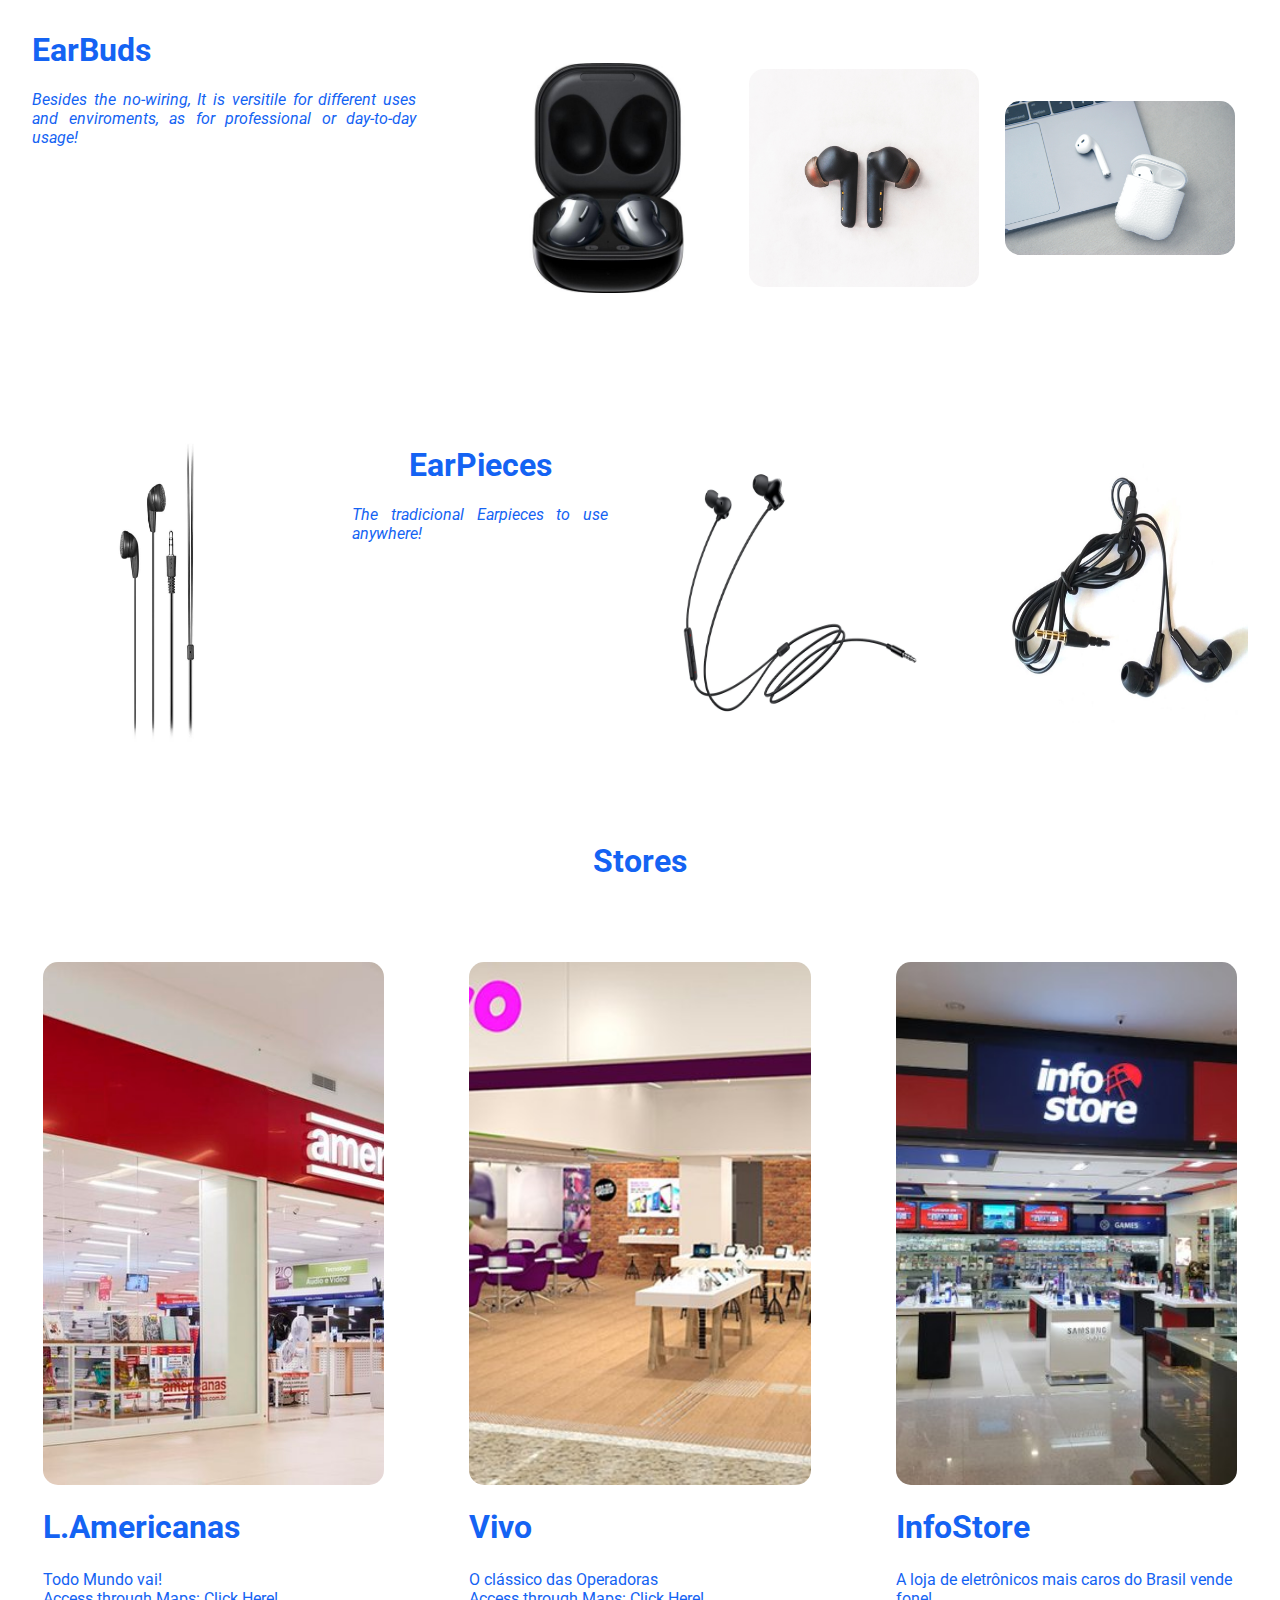
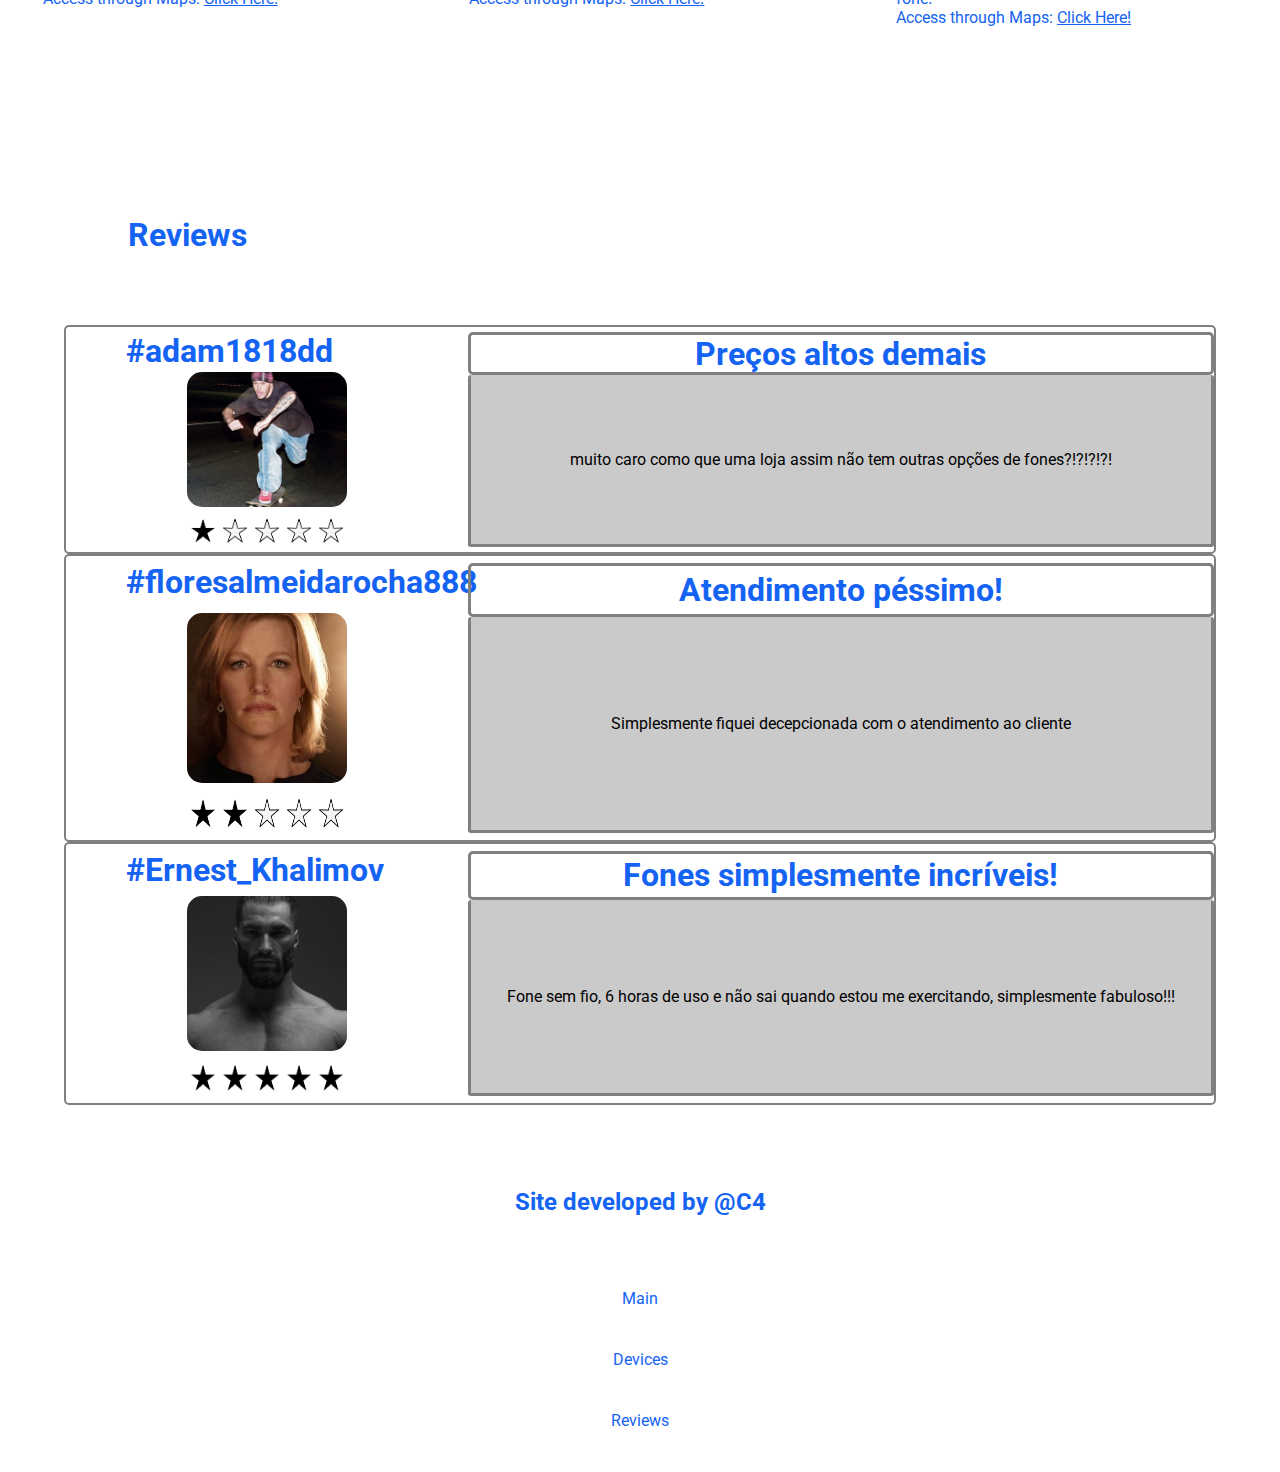
==== commit 9a18ed13: "Add files via upload" ====
--- a/index.html
+++ b/index.html
@@ -2,6 +2,7 @@
 <html lan="pt-br">
 <head>
 	<meta charset="UTF-8">
+	<meta name="viewport" content="width=device-width, initial-scale=1, minimum-scale=1"/>
 	<link rel="stylesheet" href="./reset.css">
 	<link rel="stylesheet" href="./style.css">
 	<link rel="shortcut icon" href="./img/heart.ico" type="image/x-icon">
@@ -12,15 +13,17 @@
 	<link rel="preconnect" href="https://fonts.googleapis.com">
 	<link rel="preconnect" href="https://fonts.gstatic.com" crossorigin>
 	<link href="https://fonts.googleapis.com/css2?family=Roboto&display=swap" rel="stylesheet">
+	<link href="./interact.js">
+	<link rel="stylesheet" href="./responsive-index.css">
 	<title>H'ears</title>	
 </head>
 <body id="muda">
 
-<button style="background-color:black;color:white;display:block;"class="themeButton"onclick="cor()"id="butao1">
+<button class="themeButton1" onclick="cor()"id="butao1">
 	Escuro
 </button>
 
-<button style="background-color:white;color:black;display:none;"class="themeButton"onclick="corTroca()"id="butao2">
+<button class="themeButton2" onclick="corTroca()"id="butao2">
 	Claro
 </button>
 
@@ -28,7 +31,7 @@
 	<div class="headerItemsSpace">	
 		<div class="headerTitle">
 			<div class="headerTitlefinal">
-				H'ears
+				<p id="titlefinal">H'ears</p>
 			</div>
 		</div>
 		<div class="headerOptions">
@@ -51,7 +54,7 @@
 	</div>
 </header>
 
-<middle class="middle">
+<middle id="Meio" class="middle">
 	<middleCarroussel class="middleCarroussel">
 		<middleBlockSides1 class="middleBlockSides1">
 			<middleBlockSides1Inside1 class="middleBlockSides1Inside1">
@@ -87,6 +90,7 @@
 </middle>
 
 <div class="space"></div>
+
 <main id="produtos" class="products">
 	<div class="productsTitle">
 			<h1>Products</h1>
@@ -103,17 +107,10 @@
 				</div>
 				<div class="headPhoneDescText">
 					<p>
-						<!-- O produto mais usado pela comunidade gamers, 
-						que jogam overwatch de moira -->
-						O produto mais usado pela comunidade gamers, 
-						que jogam overwatch de moira Lorem ipsum, 
-						dolor sit amet consectetur adipisicing elit. 
-						Temporibus est corrupti quia rerum, 
-						ullam obcaecati sed vel dolor quod cum, 
-						repudiandae nisi at?Lorem ipsum dolor sit amet consectetur adipisicing elit. 
-						Ipsam id voluptatum deleniti reprehenderit. 
-						Voluptate officia reiciendis sint adipisci, ad laboriosam, 
-						corporis in aspernatur ratione quo nam debitis odio eos sunt.
+						<!--O produto mais usado pela comunidade gamers, 
+						que jogam overwatch de moira-->
+						The most used product by the from players
+						that use Moira in Overwatch!
 					</p>
 				</div>
 			</div>
@@ -122,14 +119,16 @@
 	<div class="earbuds">
 		<div class="earbudsDesc">
 			<div class="earbudsDescTitle">
-				<h1>EarBuds Tradicionais</h1>
+				<h1>EarBuds</h1>
 			</div>
 			<div class="earbudsDescText">
 				<p>
-					Além de retirar o uso de fiação, 
+					<!--Além de retirar o uso de fiação, 
 					contem a versatilidade de uso em diversos meios e ambientes, 
-					tanto profissional quanto para o uso cotidiano
-					Lorem ipsum dolor sit amet consectetur adipisicing elit.
+					tanto profissional quanto para o uso cotidiano.-->
+					Besides the no-wiring,
+					It is versitile for different uses and enviroments,
+					as for professional or day-to-day usage! 
 				</p>
 			</div>
 		</div>
@@ -147,8 +146,10 @@
 				<h1>EarPieces</h1>
 			</div>
 			<div class="earpieceDescText">
-				<p>Perfeitos periféricos sem precisar da conexão de fios ao seu smartphone, 
-					possui conexão bluetooth e bateria de até 6 horas.</p>
+				<p><!--Perfeitos periféricos sem precisar da conexão de fios ao seu smartphone, 
+					possui conexão bluetooth e bateria de até 6 horas.-->
+					The tradicional Earpieces to use anywhere!
+				</p>
 			</div>
 		</div>
 		<img class="earpieceImg2" src="./img/earBud32.jpg" alt="">
@@ -165,7 +166,7 @@
 				</div>
 				<div class="storesInfoLocaleText">
 					<div class="storesInfoLocaleTextTitle">
-						<h1>Lojas Americanas</h1>
+						<h1>L.Americanas</h1>
 					</div>
 					<div>
 						<p>Todo Mundo vai!
@@ -308,7 +309,7 @@
 				<div class="reviewsComentBlockUsersDescText">
 					<div class="reviewsComentBlockUsersDescTextZone">
 						<p>
-							Fone sem fio, 6+ horas de uso e não sai quando estou me exercitando, simplesmente fabuloso!!!
+							Fone sem fio, 6 horas de uso e não sai quando estou me exercitando, simplesmente fabuloso!!!
 
 						</p>					
 					</div>
@@ -334,46 +335,6 @@
 <script 
 src="https://cdn.jsdelivr.net/npm/swiper/swiper-bundle.min.js">
 </script>
-<script>
-	var swiper = new Swiper(".mySwiper", {
-	spaceBetween: 30,
-	centeredSlides: true,
-	autoplay: {
-		delay: 1750,
-		disableOnInteraction: false,
-	},
-	pagination: {
-		el: ".swiper-pagination",
-		clickable: true,
-	},
-	navigation: {
-		nextEl: ".swiper-button-next",
-		prevEl: ".swiper-button-prev",
-	},
-	});
-</script>
-<script>
-	function cor(){
-		var corNova = document.getElementById("muda");
-		var butao1 = document.getElementById("butao1");
-		var butao2 = document.getElementById("butao2");
-		corNova.style.backgroundColor = 'black';
-		butao1.style.display = 'none';
-		if(butao1.style.display = 'none'){
-			butao2.style.display = 'block';
-		}
-		
-	}
-	function corTroca(){
-		var corNova1 = document.getElementById("muda");
-		var butao2 = document.getElementById("butao2");
-		var butao1 = document.getElementById("butao1");
-		corNova1.style.backgroundColor='white';
-		butao2.style.display = 'none';
-		if(butao2.style.display = 'none'){
-			butao1.style.display='block';
-		}
-	}
-</script>
+<script src="./interact.js"></script>
 </body>
 </html>--- a/style.css
+++ b/style.css
@@ -1,5 +1,5 @@
                     /*JavaScript Button*/
-.themeButton{
+.themeButton1{
     font-family: Arial, Helvetica, sans-serif;
     font-weight: bold;
     box-shadow: 5px 5px 8px blue;
@@ -9,6 +9,23 @@
     border-top-right-radius: 15px;
     border-bottom-right-radius: 15px;
     color: #1460f3;
+    background-color:black;
+    color:white;
+    display:block;
+}
+.themeButton2{
+    font-family: Arial, Helvetica, sans-serif;
+    font-weight: bold;
+    box-shadow: 5px 5px 8px blue;
+    margin-top: 5px;
+    width: 200px;
+    height: 50px;
+    border-top-right-radius: 15px;
+    border-bottom-right-radius: 15px;
+    color: #1460f3;
+    background-color:white;
+    color:black;
+    display:none;
 }
 
 
@@ -18,6 +35,7 @@
 .header{
     width: 100%;
     height: 18vh;
+    /*background-color:red;*/
 }
 .headerItemsSpace{
     width: 100%;
@@ -32,16 +50,22 @@
     align-items: center;
     width: 100%;
     height: 100%;
-    /* background-color: red; */
+    /*background-color: rgb(251, 61, 61);*/
 }
 .headerTitlefinal{
+    display: flex;
+    align-items: center;
+    justify-content: start;
     font-weight: bold;
     font-family:'Open Sans', sans-serif;
     font-size: 40px;
+    height: 50%;
     width: 50%;
     color: #1463F3;
+    /*background-color:blueviolet;*/
 }
 .headerOptions{
+    font-size: 24px;
     display: flex;
     justify-content: space-around;
     align-items: center;
@@ -54,93 +78,95 @@
 /*--------------------------------------------------------*/
                     /*Depois do Header*/
 /*--------------------------------------------------------*/
-    .middle{
-        width: 100%;
-        height: 80vh;
-        /* background-color: red; */
-        display: flex;
-        justify-content: center;
-        align-items: center;
-    }
-    .middleCarroussel{
-        width: 70%;
-        height: 75vh;
-        /* background-color: blue; */
-        display: flex;
-        justify-content: space-between;
-        align-items: center;
-    }
-    .middleBlockSides1{
-        display: flex;
-        flex-direction: column;
-        justify-content: space-around;
-        align-items: center;
-        width: 30%;
-        height: 75vh;
-        font-size: 22px;
-        text-align: start;
-    }
-    .middleBlockSides1Inside1{
-        display: flex;
-        justify-content: end;
-        align-items: center;
-        width: 100%;
-        height: 50%;
-        /* background-color: red; */
-    }
-    .middleBlockSides1Inside1Block1{
-        font-size: 22px;
-        display: flex;
-        align-items: end;
-        font-style: italic;
-        text-align: left;
-        width: 50%;
-        height: 60%;
-        color:#1463F3;
-        /* background-color: green; */
-    }
-    .middleBlockSides1Inside2{
-        display: flex;
-        justify-content: center;
-        align-items:center;
-        width: 100%;
-        height: 50%;
-        /* background-color: purple; */
-    }
-    .middleBlockSides2{
-        display: flex;
-        flex-direction: column;
-        justify-content: space-around;
-        align-items: center;
-        width: 30%;
-        height: 75vh;
-        /* background-color: purple; */
-    }
-    .middleBlockSides1Inside2{
-        display: flex;
-        justify-content: start;
-        align-items: center;
-        width: 100%;
-        height: 50%;
-    }
-    .middleBlockSides1Inside1Block2{
-        font-size: 22px;
-        display: flex;
-        align-items: end;
-        font-style: italic;
-        text-align: left;
-        width: 50%;
-        height: 60%;
-        color:#1463F3;
-    }
-    .middleBlockMiddle{
-        display: flex;
-        justify-content: center;
-        align-items:center;
-        width: 35%;
-        height: 75vh;
-        /* background-color: purple;    */
-    }
+.middle{
+    width: 100%;
+    height: 80vh;
+    /* background-color: red; */
+    display: flex;
+    justify-content: center;
+    align-items: center;
+}
+.middleCarroussel{
+    width: 70%;
+    height: 75vh;
+    /*background-color: blue;*/
+    display: flex;
+    justify-content: space-between;
+    align-items: center;
+}
+.middleBlockSides1{
+    display: flex;
+    flex-direction: column;
+    justify-content: space-around;
+    align-items: center;
+    width: 30%;
+    height: 75vh;
+    font-size: 22px;
+    text-align: start;
+    /*background-color: red;*/
+}
+.middleBlockSides1Inside1{
+    display: flex;
+    justify-content: end;
+    align-items: center;
+    width: 100%;
+    height: 50%;
+    /* background-color: red; */
+}
+.middleBlockSides1Inside1Block1{
+    font-size: 22px;
+    display: flex;
+    align-items: end;
+    font-style: italic;
+    text-align: left;
+    width: 50%;
+    height: 60%;
+    color:#1463F3;
+    /*background-color: lightgray;*/
+}
+.middleBlockSides1Inside2{
+    display: flex;
+    justify-content: center;
+    align-items:center;
+    width: 100%;
+    height: 50%;
+    /* background-color: purple; */
+}
+.middleBlockSides2{
+    display: flex;
+    flex-direction: column;
+    justify-content: space-around;
+    align-items: center;
+    width: 30%;
+    height: 75vh;
+    /*background-color: purple;*/
+}
+.middleBlockSides1Inside2{
+    display: flex;
+    justify-content: start;
+    align-items: center;
+    width: 100%;
+    height: 50%;
+}
+.middleBlockSides1Inside1Block2{
+    font-size: 22px;
+    display: flex;
+    align-items: end;
+    font-style: italic;
+    text-align: left;
+    width: 50%;
+    height: 60%;
+    color:#1463F3;
+    /*background-color: gray;*/
+}
+.middleBlockMiddle{
+    display: flex;
+    justify-content: center;
+    align-items:center;
+    width: 35%;
+    height: 75vh;
+    /* background-color: purple;    */
+}
 /*--------------------------------------------------------*/
 
 
@@ -260,13 +286,17 @@
     text-align: justify;
 }
 .earbudsDescText > p{
+    font-style: italic;
     color:#1463F3;
 }
 .earbudsDescImg{
     width: 60%;
-    display: flex;
-    justify-content: space-around;
-    align-items:center; 
+    /* height: 50%; */
+    display: flex;
+    justify-content: space-around;
+    align-items:center;
+    object-fit: cover;
+    /* background-color: red; */
 }
 .earbuds img{
     width: 30%;
@@ -331,6 +361,7 @@
     align-items:center; */
     /* background-color: purple; */
     text-align: justify;
+    font-style: italic;
 }
 .earpieceDescText > p{
     color:#1463F3;
@@ -530,7 +561,8 @@
     justify-content: center;
     background: rgb(202, 202, 202);
     text-align: justify;
-}.reviewsComentBlockUsersDescTextZone p{
+}
+.reviewsComentBlockUsersDescTextZone p{
     color: black;
 }
 .
@@ -538,7 +570,7 @@
 
                     /*Swiper*/
 /*--------------------------------------------------------*/
-.swiper {
+.swiper{
     border-radius: 30px;
     width: 550px;
     height: 550px;
@@ -553,7 +585,7 @@
     width: 100%;
     height: 100%;
     object-fit: cover;
-    border-radius: 30px;
+    border-radius: 50px;
     /* border: 1px solid black; */
 }
 /*--------------------------------------------------------*/
@@ -597,4 +629,49 @@
 .spacelow{
     width: 100%;
     height: 10vh;
-}+}
+/*--------------------------------------------------------*/
+                    /*Responsivo*/
+/*--------------------------------------------------------*/
+/* @media (max-width:768px) {
+    #muda #Main .headerItemsSpace .headerTitle .headerTitlefinal #titlefinal{
+        font-size:60px;
+    }
+    #muda .middle .middleCarroussel .middleBlockSides1 .middleBlockSides1Inside1 .middleBlockSides1Inside1Block1{
+        width:100%;
+        font-size: 24px;
+    }
+    #muda .middle .middleCarroussel .middleBlockSides2 .middleBlockSides1Inside2 .middleBlockSides1Inside1Block2{
+        width: 100%;
+        text-align:center;
+        font-size: 24px;
+    }
+    #muda .middle .middleCarroussel .middleBlockMiddle{
+        width: 60%;
+    }
+    #muda #Main .headerItemsSpace .headerOptions{
+        font-size: 20px;
+    }
+    #muda .header{
+        /*background-color :red;
+        height: 12vh;
+    }
+    #muda .products .productsTitle{
+        font-size: 24px;
+    }
+    #muda .products .headphone{
+        height:15%;
+        /*background-color: red;
+    }
+    #muda .products .headphone .headphoneDesc{
+        height: 80%;
+    }
+    #muda .products .headphone .headphoneDesc .headPhoneDescText{
+        height: 50%;
+    }
+    #muda .products .earbuds img{
+        width: 33%;
+        height: 33%;
+    }
+
+} */--- a/responsive-index.css
+++ b/responsive-index.css
@@ -0,0 +1,75 @@
+@media (max-width:768px) {
+    #muda #Main .headerItemsSpace .headerTitle .headerTitlefinal #titlefinal{
+        font-size:60px;
+    }
+    #muda .middle .middleCarroussel .middleBlockSides1 .middleBlockSides1Inside1 .middleBlockSides1Inside1Block1{
+        width:100%;
+        font-size: 24px;
+    }
+    #muda .middle .middleCarroussel .middleBlockSides2 .middleBlockSides1Inside2 .middleBlockSides1Inside1Block2{
+        width: 100%;
+        text-align:center;
+        font-size: 24px;
+    }
+    #muda .middle .middleCarroussel .middleBlockMiddle{
+        width: 60%;
+    }
+    #muda #Main .headerItemsSpace .headerOptions{
+        font-size: 20px;
+    }
+    #muda .header{
+        /*background-color :red;*/
+        height: 12vh;
+    }
+    #muda .products .productsTitle{
+        font-size: 24px;
+    }
+    #muda .products .headphone{
+        height:15%;
+        /*background-color: red;*/
+    }
+    #muda .products .headphone .headphoneDesc{
+        height: 80%;
+    }
+    #muda .products .headphone .headphoneDesc .headPhoneDescText{
+        height: 50%;
+    }
+    #muda .products .earbuds img{
+        width: 33%;
+        height: 33%;
+    }
+    #muda .products .earpiece .earpieceImg1{
+        height: 80%;
+        width: 25%;
+    }
+    #muda .products .earpiece .earpieceImg2{
+        height: 80%;
+        width: 25%;
+    }
+    #muda .products .earpiece .earpieceImg3{
+        height: 80%;
+        width: 25%;
+    }
+    #muda .products .earpiece .earpieceDescText{
+        text-align: center;
+    }
+    #muda .stores .storesTitle{
+        font-size: 20px;
+    }
+    #muda .stores .storesInfoLocaleImg img{
+        height: 80%;
+    }
+    #muda .reviews .reviewsTitle{
+        font-size: 20px;
+    }
+    #muda .reviews .reviewsComent .reviewsComentBlock .reviewsComentBlockUserInfo .reviewsComentBlockUserInfoTitle h1{
+        font-size: 18px;
+    }
+    #muda .reviews .reviewsComent .reviewsComentBlock .reviewsComentBlockUserDesc .reviewsComentBlockUsersDescTitle h1{
+        font-size: 20px;
+    }
+    #muda .reviews .reviewsComent .reviewsComentBlock .reviewsComentBlockUserDesc .reviewsComentBlockUsersDescText .reviewsComentBlockUsersDescTextZone p{
+        font-size: 12px;
+        text-align: center;
+    }
+}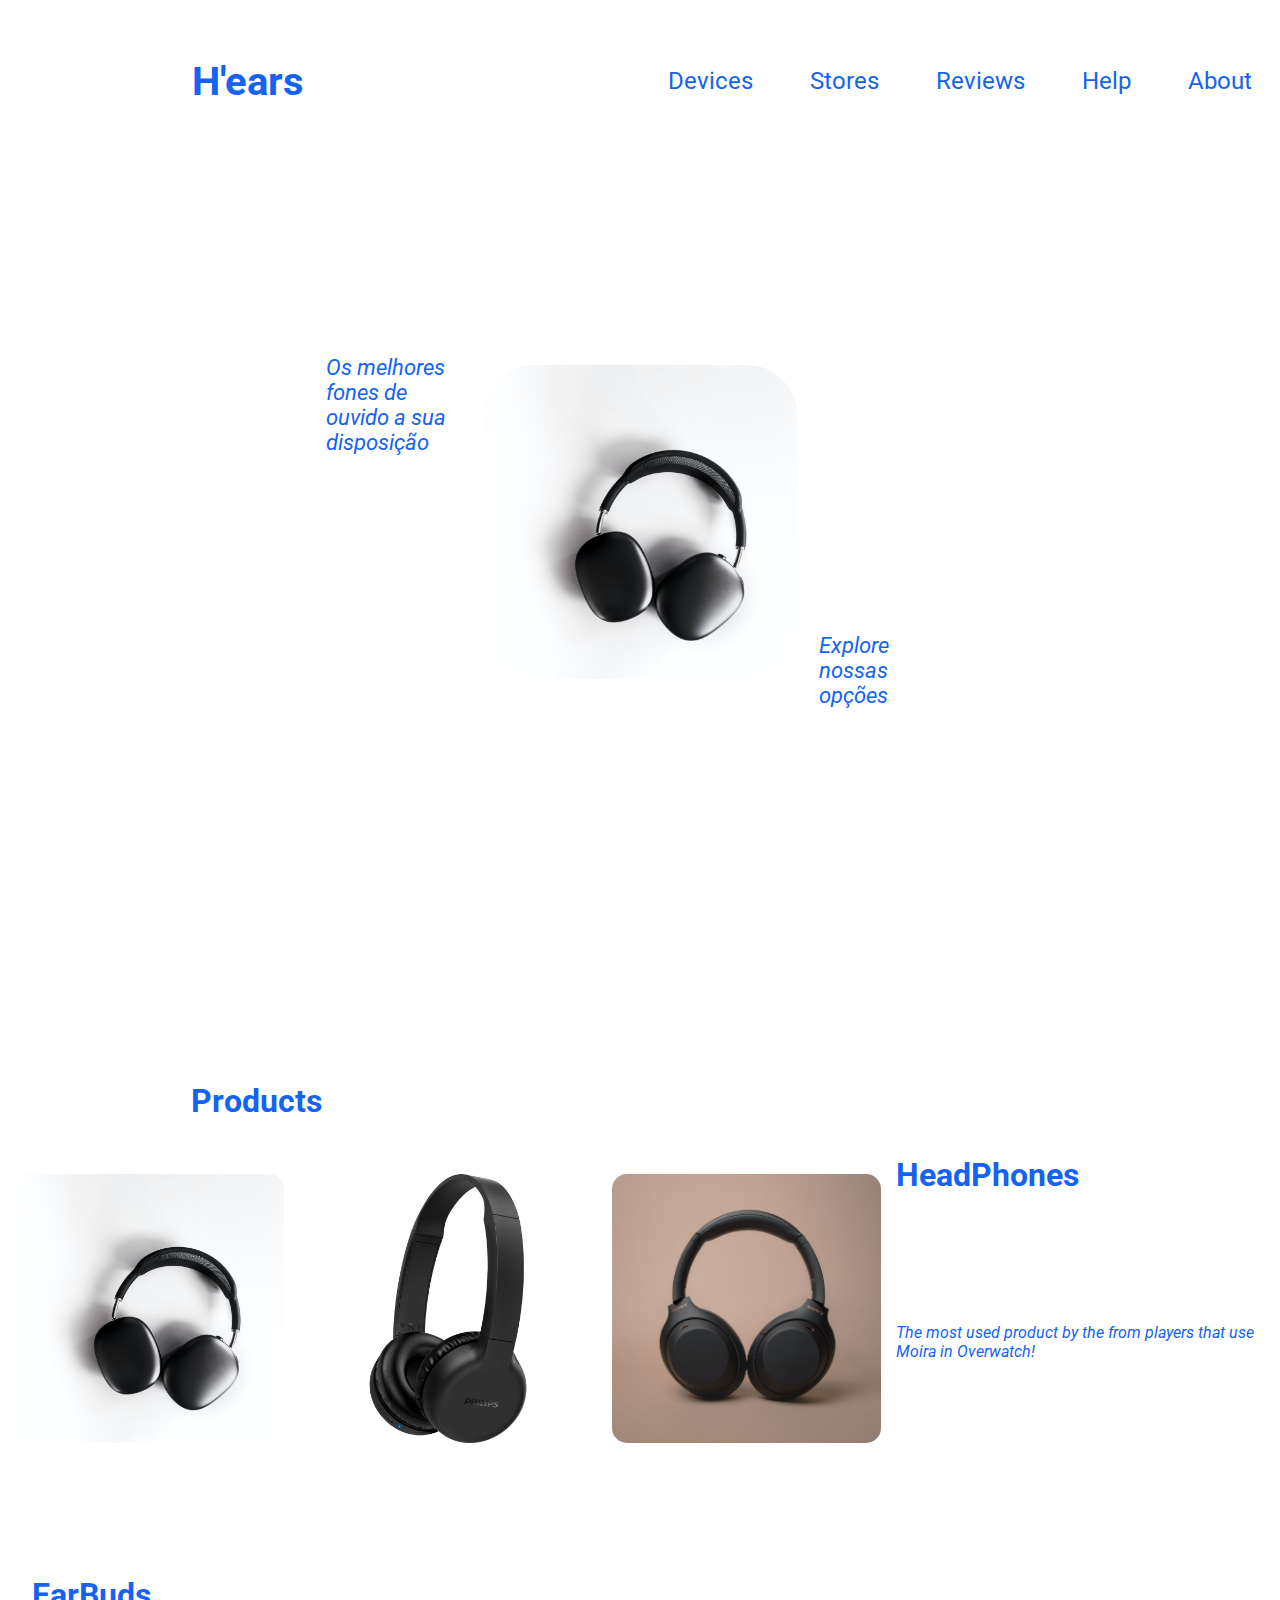
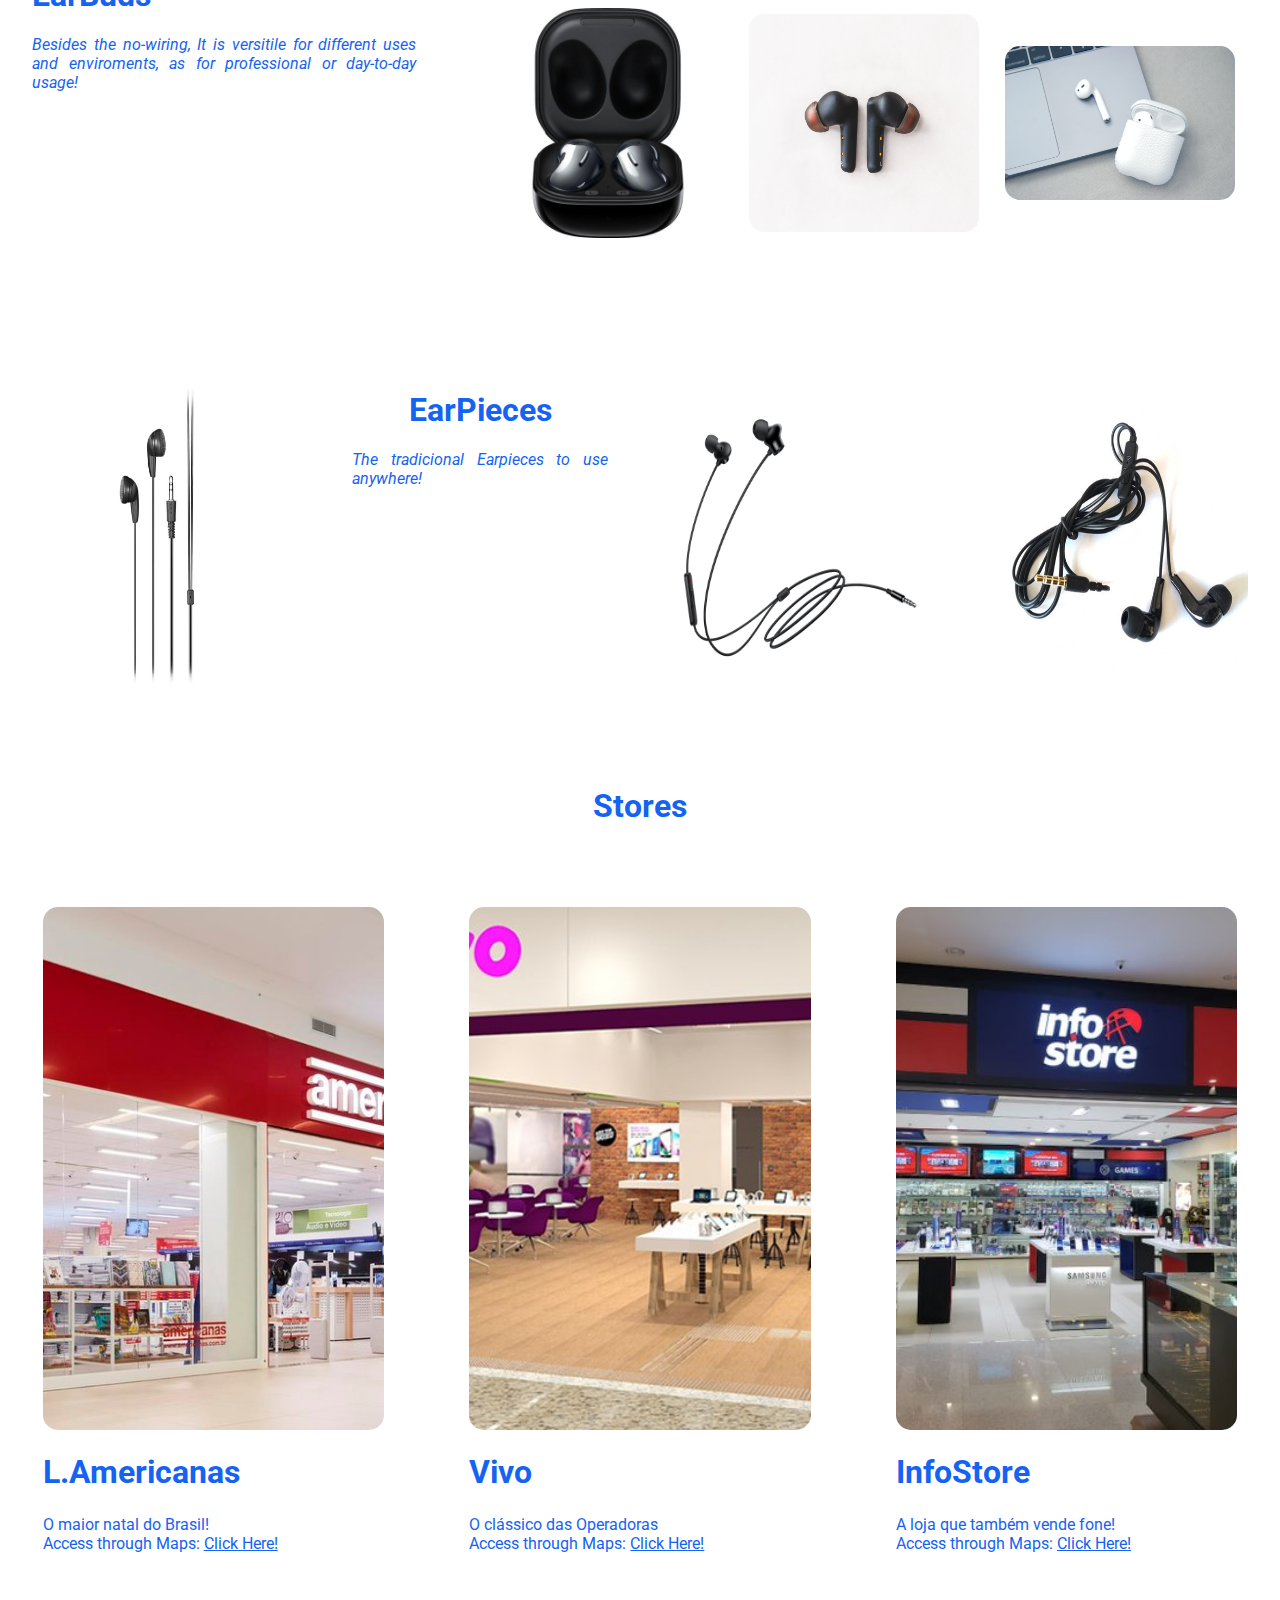
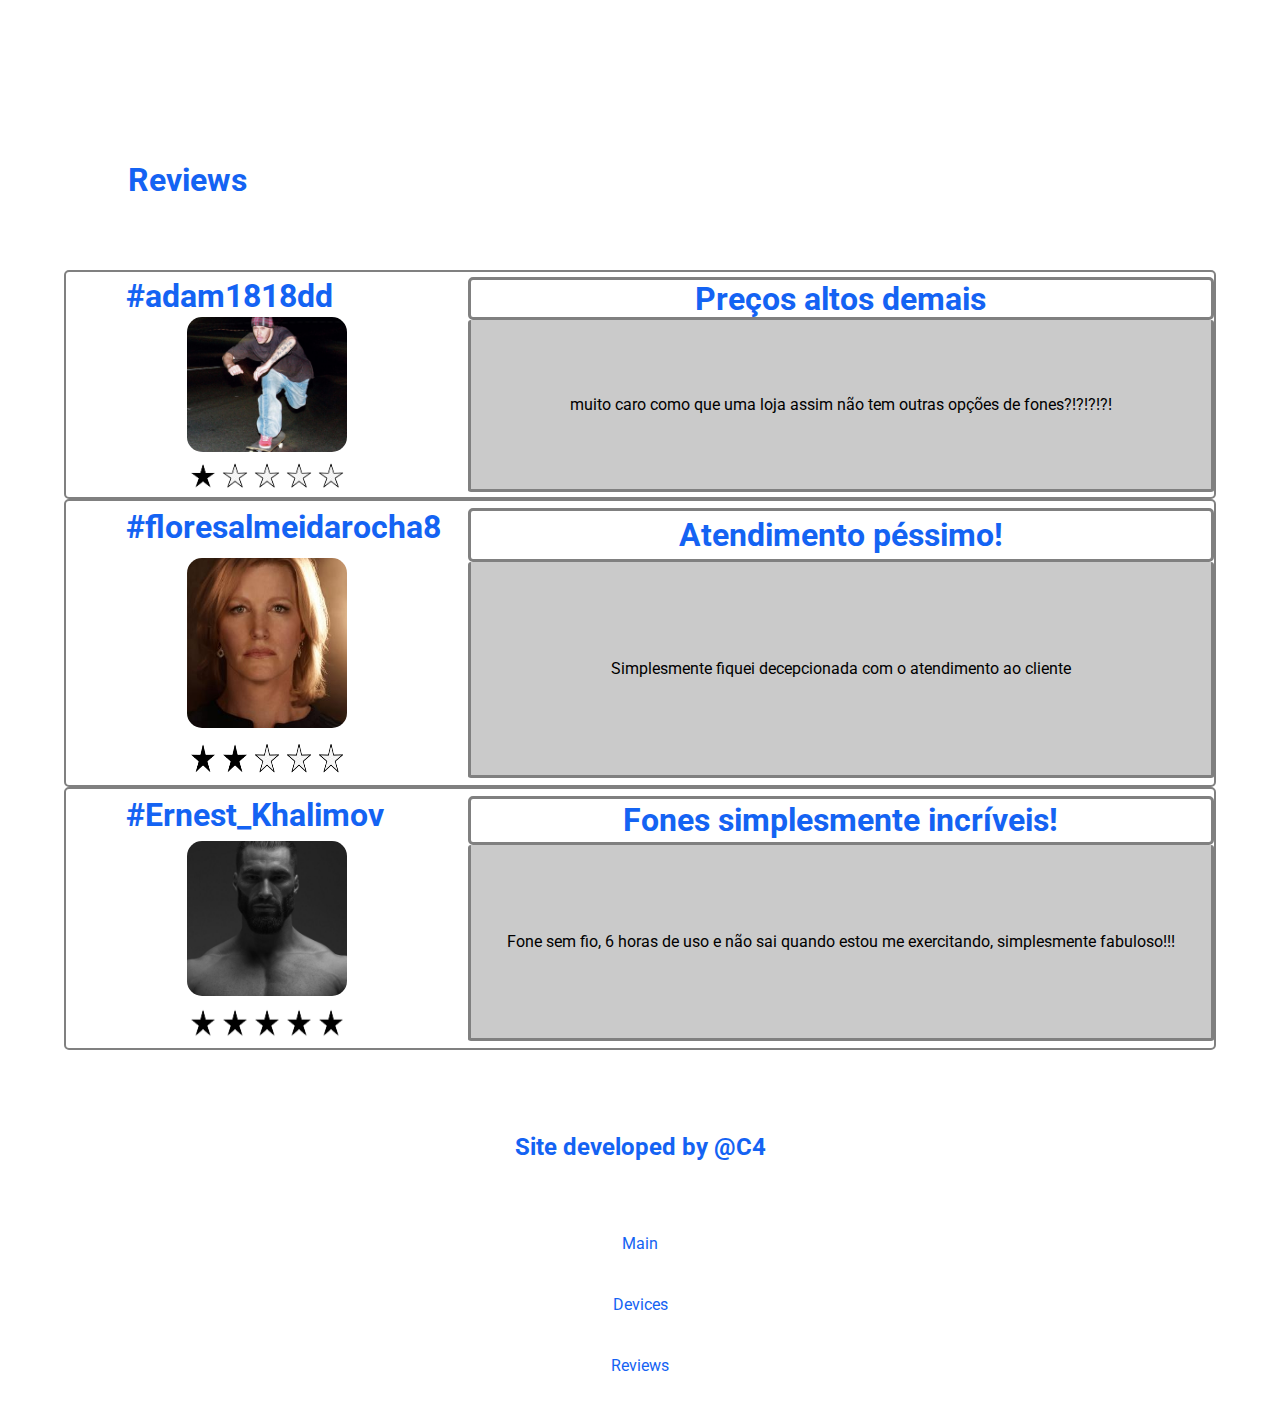
==== commit 6346a570: "Add files via upload" ====
--- a/index.html
+++ b/index.html
@@ -19,13 +19,14 @@
 </head>
 <body id="muda">
 
-<button class="themeButton1" onclick="cor()"id="butao1">
+	<!--Button to change the theme-->
+<!-- <button class="themeButton1" onclick="cor()"id="butao1">
 	Escuro
 </button>
 
 <button class="themeButton2" onclick="corTroca()"id="butao2">
 	Claro
-</button>
+</button> -->
 
 <header id="Main" class="header">
 	<div class="headerItemsSpace">	
@@ -38,17 +39,17 @@
 			<a href="#produtos">
 				<p>Devices</p>
 			</a>
+			<a href="#lojas">
+				<p>Stores</p>
+			</a>
+			<a href="#aval">
+				<p>Reviews</p>
+			</a>
 			<a href="#">
-				<p>Stores</p>
-			</a>
-			<a href="#">
-				<p>Reviews</p>
-			</a>
-			<a href="#">
-				<p>Help</p>
-			</a>
-			<a href="#">
-				<p>About</p>
+				<p class="mostraDepois">Help</p>
+			</a>
+			<a href="#footer">
+				<p class="mostraDepois">About</p>
 			</a>
 		</div>
 	</div>
@@ -155,7 +156,7 @@
 		<img class="earpieceImg2" src="./img/earBud32.jpg" alt="">
 		<img class="earpieceImg3" src="./img/earBud3.jpg" alt="">
 	</div>
-	<lojas class="stores">
+	<lojas class="stores" id="lojas">
 		<div class="storesTitle">
 			<h1>Stores</h1>
 		</div>
@@ -169,7 +170,7 @@
 						<h1>L.Americanas</h1>
 					</div>
 					<div>
-						<p>Todo Mundo vai!
+						<p>O maior natal do Brasil!
 							<br>
 							Access through Maps: 
 							<a href="https://www.google.com/maps/search/lojas+americanas/@-3.0517989,-60.0089162,12.46z">
@@ -207,7 +208,7 @@
 						<h1>InfoStore</h1>
 					</div>
 					<div>
-						<p>A loja de eletrônicos mais caros do Brasil vende fone!
+						<p>A loja que também vende fone!
 							<br>
 							Access through Maps: 
 							<a href="https://www.google.com/maps/search/Info+Store/@-3.0561544,-60.0163009,12.25z">
@@ -221,7 +222,7 @@
 	</lojas>
 </main>
 
-<div class="reviews">
+<div class="reviews" id="aval">
 	<div class="reviewsTitle">
 		<div class="reviewsTitleZone">
 			<h1>Reviews</h1>
@@ -260,7 +261,7 @@
 		<div class="reviewsComentBlock">
 			<div class="reviewsComentBlockUserInfo">
 				<div class="reviewsComentBlockUserInfoTitle">
-					<h1>#floresalmeidarocha888</h1>
+					<h1>#floresalmeidarocha8</h1>
 				</div>
 				<div class="reviewsComentBlockUserInfoAvatar">
 					<img src="./img/skyler.jpg" alt="">
@@ -321,7 +322,7 @@
 
 <div class="spacelow"></div>
 
-<footer class="footer">
+<footer class="footer" id="footer">
 	<footerText class="footerText">
 		<h2>Site developed by @C4</h2>
 	</footerText>
--- a/style.css
+++ b/style.css
@@ -1,5 +1,5 @@
                     /*JavaScript Button*/
-.themeButton1{
+/* .themeButton1{
     font-family: Arial, Helvetica, sans-serif;
     font-weight: bold;
     box-shadow: 5px 5px 8px blue;
@@ -26,7 +26,7 @@
     background-color:white;
     color:black;
     display:none;
-}
+} */
 
 
 /*--------------------------------------------------------*/
@@ -60,7 +60,7 @@
     font-family:'Open Sans', sans-serif;
     font-size: 40px;
     height: 50%;
-    width: 50%;
+    width: 40%;
     color: #1463F3;
     /*background-color:blueviolet;*/
 }
@@ -71,6 +71,9 @@
     align-items: center;
     width: 100%;
     height: 100%;
+}
+.mostrarDepois{
+    display: block;
 }
 .headerOptions > a{
     text-decoration: none; 
--- a/responsive-index.css
+++ b/responsive-index.css
@@ -1,3 +1,4 @@
+/*Using media screen for Ipad and Tablet Devices*/
 @media (max-width:768px) {
     #muda #Main .headerItemsSpace .headerTitle .headerTitlefinal #titlefinal{
         font-size:60px;
@@ -72,4 +73,108 @@
         font-size: 12px;
         text-align: center;
     }
+}
+/*Using media screen for Mobile Devices*/
+@media (max-width: 480px){
+    /*Header and the MiddleCarroussel*/
+    #muda .header{
+        height: 15vh;
+    } 
+    #muda #Main .headerItemsSpace .headerTitle .headerTitlefinal #titlefinal{
+        font-size:40px;
+    }
+    #muda #Main .headerItemsSpace .headerOptions{
+        font-size: 16px;
+    }
+    #muda #Main .headerItemsSpace .mostraDepois{
+        display: none;
+    }
+    #muda .middle .middleCarroussel{
+        width: 100%;
+    }
+    #muda .middle .middleCarroussel .middleBlockSides1 .middleBlockSides1Inside1 .middleBlockSides1Inside1Block1{
+        font-size: 18px;
+        text-align: center;
+    }
+    #muda .middle .middleCarroussel .middleBlockSides2 .middleBlockSides1Inside2 .middleBlockSides1Inside1Block2{
+        font-size: 18px;
+        text-align: justify;
+    }
+
+    /*Products*/
+    /*Products - Title*/
+    #muda .products .productsTitle{
+        font-size: 18px;
+    }
+    /*Products - HeadPhones*/
+    #muda .products .headphone .headphoneDesc .headPhoneDescTitle h1{
+        font-size: 24px;
+    }
+    #muda .products .headphone .headphoneDesc .headPhoneDescText p {
+        text-align: center;
+        font-size:14px; 
+    }
+    /*Products - EarBuds*/
+    #muda .products .earbuds .earbudsDesc .earbudsDescTitle h1{
+        font-size:24px;
+    }
+    #muda .products .earbuds .earbudsDesc .earbudsDescText p{
+        font-size:14px;
+    }
+    /*Products - EarPieces*/
+    #muda .products .earpiece .earpieceDesc .earpieceDescTitle h1{
+        font-size: 24px;
+    }
+    #muda .products .earpiece .earpieceDesc .earpieceDescText p{
+        font-size: 14px;
+        text-align: justify;
+    }
+    /*Stores*/
+    /*Stores - Title*/
+    #muda .products .stores .storesTitle h1{
+        font-size:36px;
+    }
+    /*Stores - Stores Info*/
+    #muda .stores .storesInfo .storesInfoLocale .storesInfoLocaleText .storesInfoLocaleTextTitle h1{
+        font-size: 24px;
+    }
+    #muda .stores .storesInfo .storesInfoLocale .storesInfoLocaleText .storesInfoLocaleTextTitle{
+        justify-content: center;
+    }
+    #muda .stores .storesInfo .storesInfoLocale .storesInfoLocaleText p{
+        font-size: 14px;
+        text-align: center;
+    }
+    /*Reviews*/
+    /*Reviews - Title*/
+    #muda .reviews .reviewsTitle .reviewsTitleZone h1{
+        font-size: 36px;
+    }
+    /*Reviews - Usernames*/
+    #muda .reviews .reviewsComent .reviewsComentBlock .reviewsComentBlockUserInfo .reviewsComentBlockUserInfoTitle h1{
+        font-size: 12px;
+    }
+    #muda .reviews .reviewsComent .reviewsComentBlock .reviewsComentBlockUserInfo .reviewsComentBlockUserInfoTitle{
+        display: flex;
+        justify-content: center;
+        align-items: center;
+    }
+    /*Reviews - UserComments*/
+    #muda .reviews .reviewsComent .reviewsComentBlock .reviewsComentBlockUserDesc .reviewsComentBlockUsersDescTitle h1{
+        font-size:16px ;
+    }
+    /*Reviews - UserRating*/
+    #muda .reviews .reviewsComent .reviewsComentBlock .reviewsComentBlockUserInfo .reviewsComentBlockUserInfoRating img{
+        width: 10%;
+    }
+    /*Footer*/
+    /*Footer - Options*/
+    #muda .footer .footerOptions{
+        font-style: italic;
+    }
+    /*Footer - Text*/
+    #muda .footer .footerText{
+        font-size: 16px;
+        font-style: italic;
+    }
 }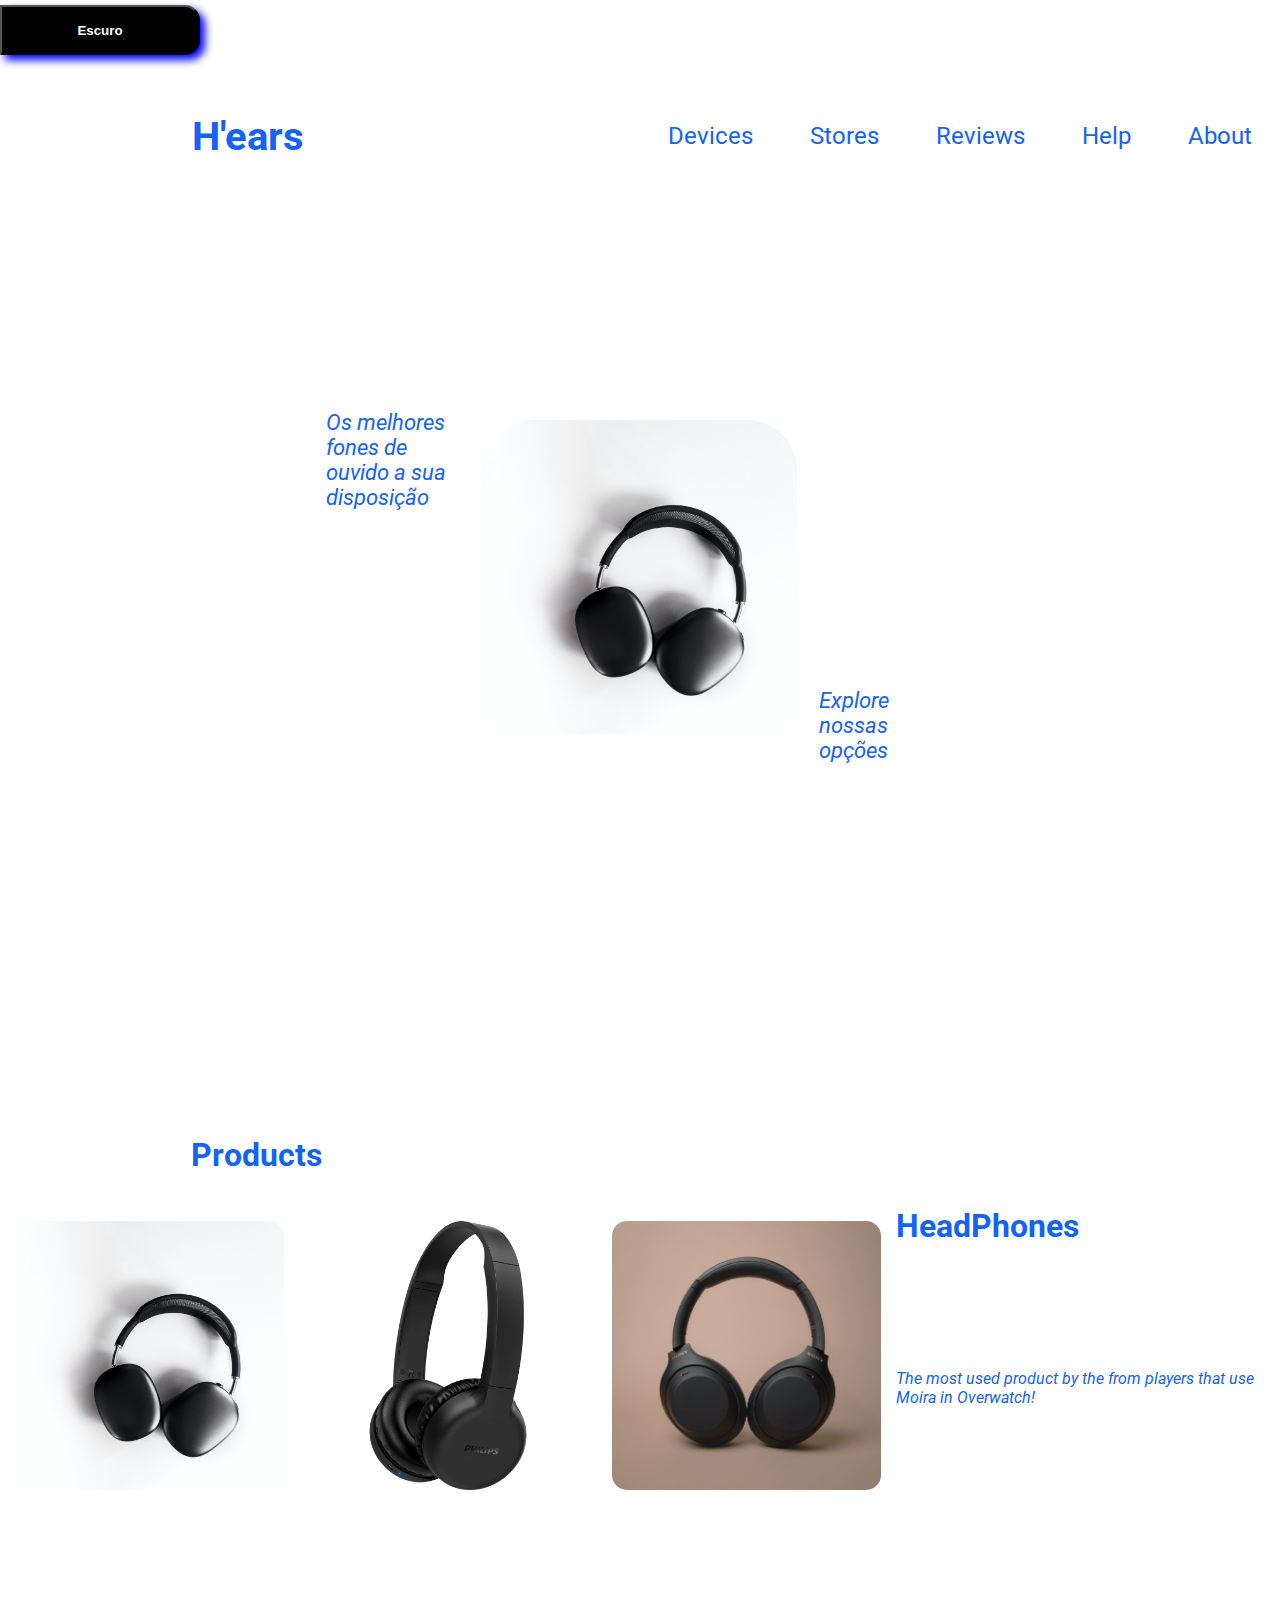
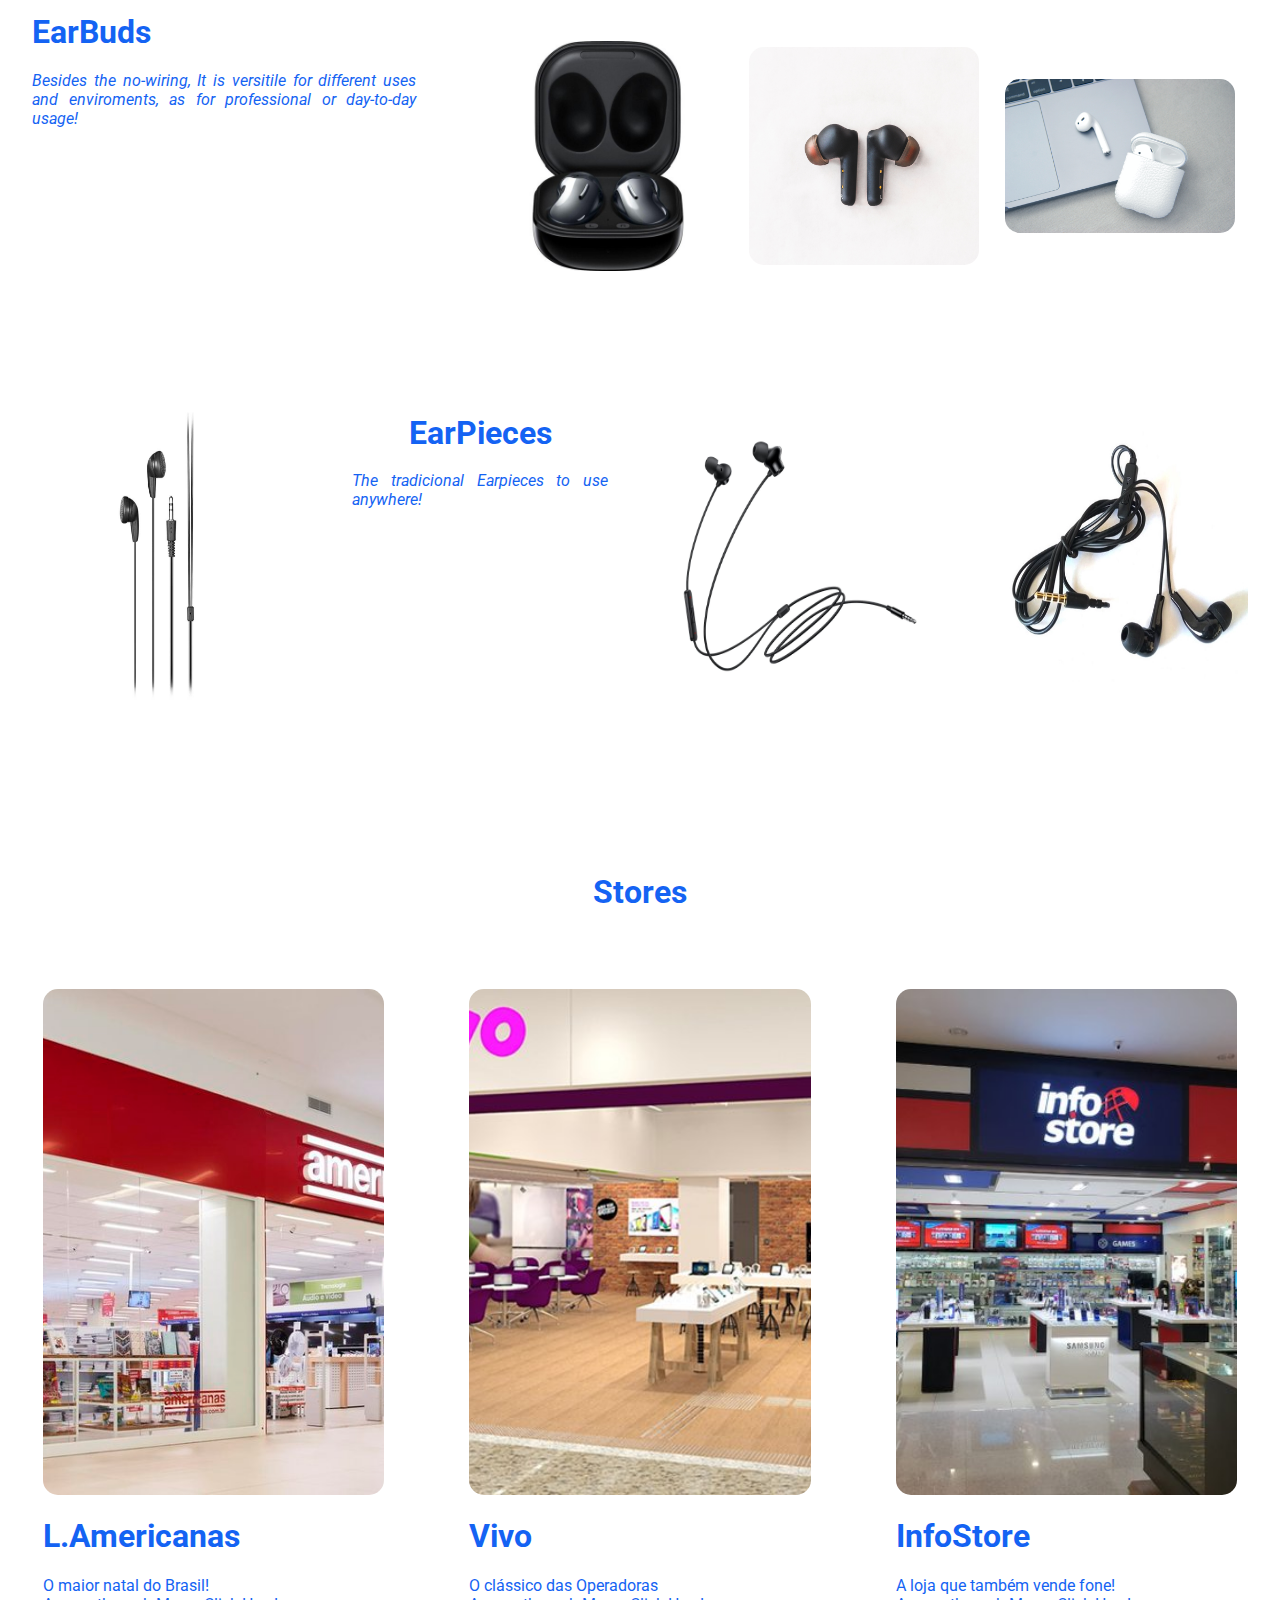
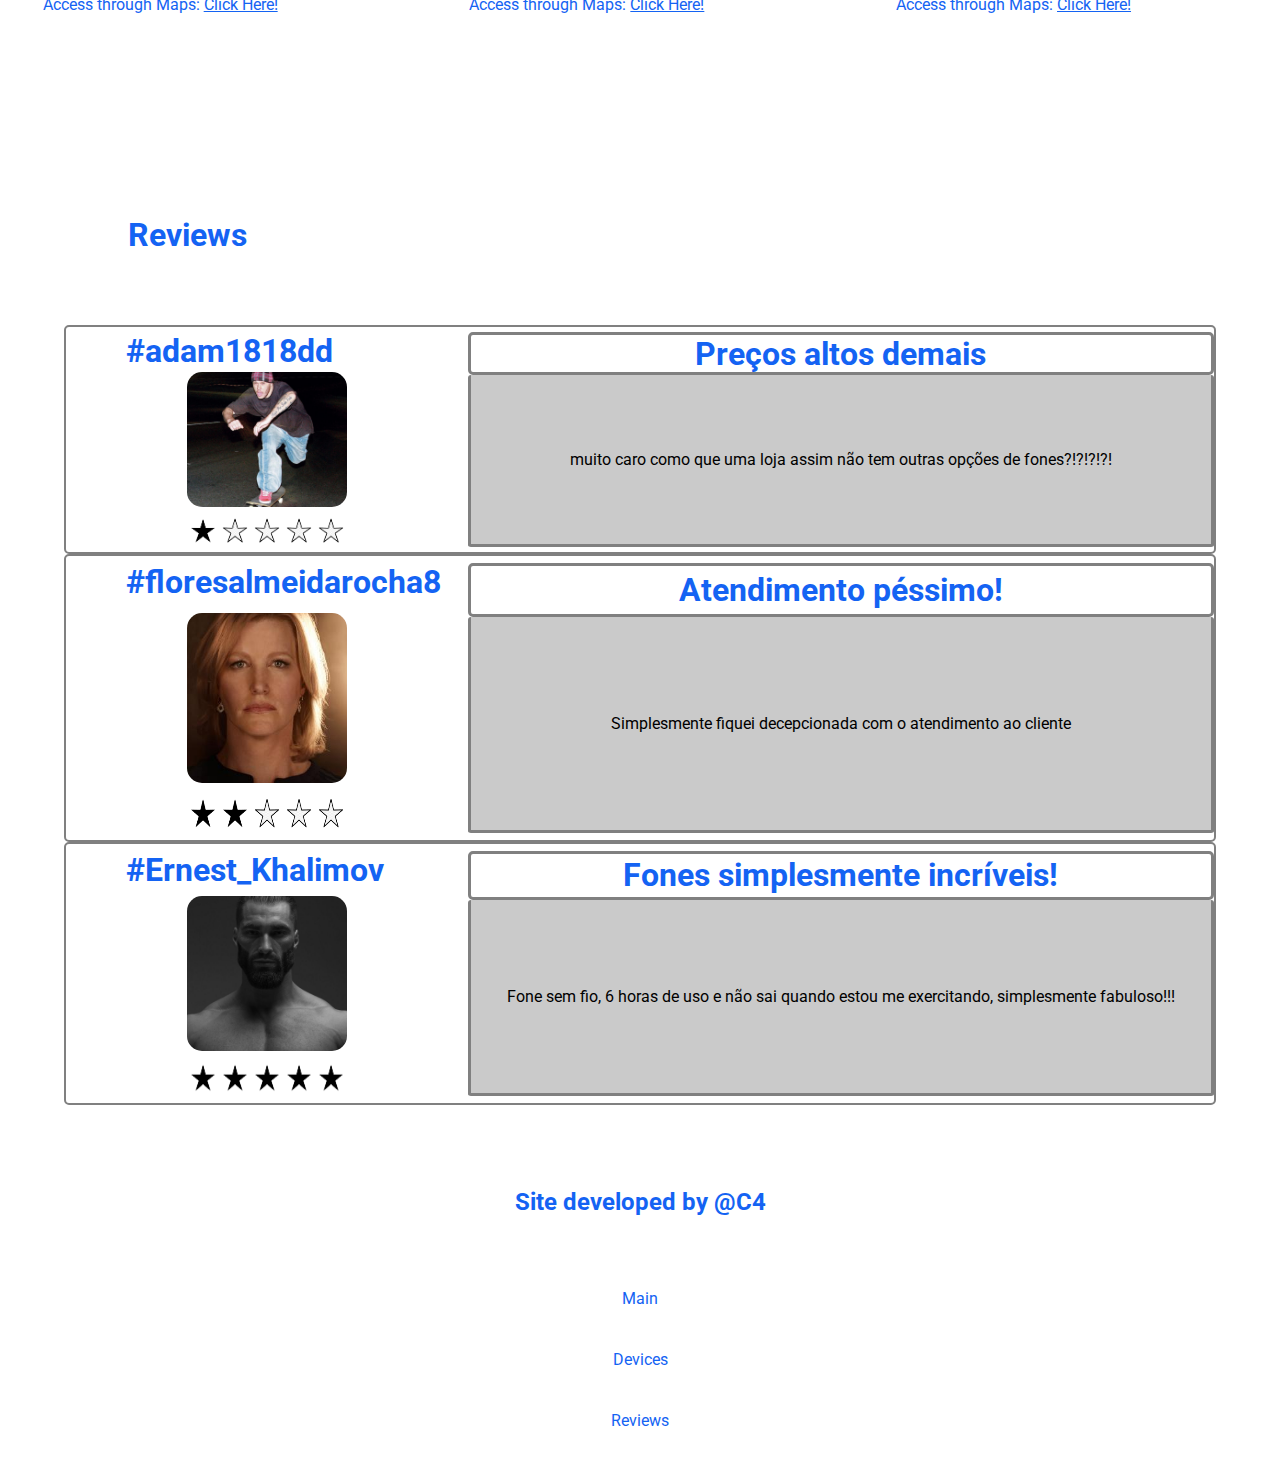
==== commit 5dc92f57: "Add files via upload" ====
--- a/index.html
+++ b/index.html
@@ -19,14 +19,14 @@
 </head>
 <body id="muda">
 
-	<!--Button to change the theme-->
-<!-- <button class="themeButton1" onclick="cor()"id="butao1">
+	<!-- Button to change the theme-->
+ <button class="themeButton1" onclick="cor()"id="butao1">
 	Escuro
 </button>
 
 <button class="themeButton2" onclick="corTroca()"id="butao2">
 	Claro
-</button> -->
+</button>
 
 <header id="Main" class="header">
 	<div class="headerItemsSpace">	
@@ -90,7 +90,7 @@
 	</middleCarroussel>
 </middle>
 
-<div class="space"></div>
+<div id="space1" class="space"></div>
 
 <main id="produtos" class="products">
 	<div class="productsTitle">
@@ -116,7 +116,7 @@
 				</div>
 			</div>
 	</div>
-	<div class="spacelow"></div>
+	<div id="space2" class="spacelow"></div>
 	<div class="earbuds">
 		<div class="earbudsDesc">
 			<div class="earbudsDescTitle">
@@ -139,7 +139,7 @@
 			<img src="./img/earBud22.jpg" alt="">
 		</div>
 	</div>
-	<div class="spacelow"></div>
+	<div id="space3" class="spacelow"></div>
 	<div class="earpiece">
 			<img class="earpieceImg1" src="./img/earBud31.jpg" alt="">
 		<div class="earpieceDesc">
@@ -156,6 +156,7 @@
 		<img class="earpieceImg2" src="./img/earBud32.jpg" alt="">
 		<img class="earpieceImg3" src="./img/earBud3.jpg" alt="">
 	</div>
+	<div class="spacelow"></div>
 	<lojas class="stores" id="lojas">
 		<div class="storesTitle">
 			<h1>Stores</h1>
--- a/style.css
+++ b/style.css
@@ -1,5 +1,5 @@
                     /*JavaScript Button*/
-/* .themeButton1{
+.themeButton1{
     font-family: Arial, Helvetica, sans-serif;
     font-weight: bold;
     box-shadow: 5px 5px 8px blue;
@@ -26,7 +26,7 @@
     background-color:white;
     color:black;
     display:none;
-} */
+}
 
 
 /*--------------------------------------------------------*/
@@ -626,10 +626,24 @@
 
 /*--------------------------------------------------------*/
 .space{
+    display: block;
     width: 100%;
     height: 20vh;
 }
+#space1{
+    display: block;
+    width: 100%;
+    height: 20vh;
+}
 .spacelow{
+    width: 100%;
+    height: 10vh;
+}
+#space2{
+    width: 100%;
+    height: 10vh;
+}
+#space3{
     width: 100%;
     height: 10vh;
 }
--- a/responsive-index.css
+++ b/responsive-index.css
@@ -177,4 +177,158 @@
         font-size: 16px;
         font-style: italic;
     }
+}
+/*Using media screen for Small Mobile Devices*/
+/*Model - Galaxy Fold*/
+@media (max-width: 280px){
+    #muda #Main .headerItemsSpace .headerTitle .headerTitlefinal #titlefinal{
+        font-size: 24px;
+    }
+    #muda #Main .headerItemsSpace .headerOptions{
+        font-size:12px;
+    }
+    #muda .middle{
+        height: 50vh;
+        /* background-color: green; */
+    }
+    #muda .middle .middleCarroussel{
+        height: 50vh;
+    }
+    #muda .middle .middleBlockSides1{
+        height:50vh;
+    }
+    #muda .middle .middleBlockMiddle{
+        height: 50vh;
+    }
+    #muda .middle .middleCarroussel .middleBlockSides2{
+        height:50vh;
+    }
+    #muda .middle .middleCarroussel .middleBlockSides1 .middleBlockSides1Inside1 .middleBlockSides1Inside1Block1{
+        font-size: 12px;
+    }
+    #muda .middle .middleCarroussel .middleBlockSides2 .middleBlockSides1Inside2 .middleBlockSides1Inside1Block2{
+        font-size: 12px;
+    }
+    #muda .middle .middleCarroussel .middleBlockMiddle{
+        width: 40%;
+        height: 50vh;
+    }
+
+    #muda .products .productsTitle{
+        font-size: 14px;
+    }
+    #muda .products .headphone .headphoneDesc .headPhoneDescTitle h1{
+        font-size: 14px;
+    }
+    #muda .products .headphone .headphoneDesc .headPhoneDescText p{
+        font-size: 10px;
+    }
+    #muda #space1{
+        height: 8vh;
+    }
+    #muda #space2{
+        height: 0vh;
+    }
+    #muda .products{
+        height: 140vh;
+        /* background-color: red; */
+    }
+    #muda .products .productsTitle{
+        height: 5vh;
+        width: 50%;
+        /* background-color: green; */
+    }
+    #muda .products .headphone{
+        height: 15%;
+        /* background-color: green; */
+    }
+    #muda .products .earbuds .earbudsDesc .earbudsDescTitle h1{
+        font-size: 14px;
+    }
+    #muda .products .earbuds .earbudsDesc .earbudsDescText p{
+        font-size: 10px;
+        text-align: center;
+    }
+    #muda .products .earbuds{
+        height: 15%;
+        /* background-color:purple; */
+    }
+    #muda .products .earbuds .earbudsDesc .earbudsDescText{
+        /* background-color: blue; */
+        height: 60%;
+    }
+    #muda .products .earpiece{
+        /*background-color: green; */
+    }
+    #muda .products #space3{
+        height: 0vh;
+    }
+    #muda .products .earpiece .earpieceDesc .earpieceDescTitle h1{
+        font-size: 14px;
+    }
+    #muda .products .earpiece .earpieceDesc .earpieceDescText p{
+        text-align: center;
+        font-size: 10px;
+    }
+    #muda .products .earpiece .earpieceImg1{
+        width: 23%;
+        height: 53%;
+    }
+    #muda .products .earpiece .earpieceImg2{
+        width: 23%;
+        height: 53%;
+    }
+    #muda .products .earpiece .earpieceImg3{
+        width: 23%;
+        height: 53%;
+    }
+    #muda .stores{
+        height: 50%;
+        /* background-color: green; */
+    }
+    #muda .stores .storesTitle{
+        /* background-color: purple; */
+        width: 70%;
+        height:12%;
+    }
+    #muda .products .stores .storesTitle h1{
+        font-size: 28px;
+    }
+    #muda .products .stores .storesInfo{
+        height: 70%;
+        /* background-color: aliceblue; */
+    }
+    #muda .stores .storesInfo .storesInfoLocale{
+        height: 80%;
+        width: 80%;
+    }
+    #muda .products .stores .storesInfo .storesInfoLocale .storesInfoLocaleText .storesInfoLocaleTextTitle h1{
+        font-size: 12px;
+    }
+    #muda .products .stores .storesInfo .storesInfoLocale .storesInfoLocaleText p{
+        font-size: 10px;
+    }
+    #muda .reviews{
+        height: 80vh;
+        /* background-color: red; */
+    }
+    #muda .reviews .reviewsComent .reviewsComentBlock .reviewsComentBlockUserDesc .reviewsComentBlockUsersDescTitle h1{
+        font-size:10px;
+    }
+    #muda .reviews .reviewsComent .reviewsComentBlock .reviewsComentBlockUserInfo .reviewsComentBlockUserInfoTitle h1{
+        font-size: 8px;
+    }
+    #muda .reviews .reviewsComent .reviewsComentBlock .reviewsComentBlockUserInfo .reviewsComentBlockUserInfoAvatar img{
+        width: 70%;
+    }
+    #muda .reviews .reviewsComent .reviewsComentBlock .reviewsComentBlockUserDesc .reviewsComentBlockUsersDescText .reviewsComentBlockUsersDescTextZone p{
+        font-size: 8px;
+    }
+    #muda .reviews .reviewsComent .reviewsComentBlock .reviewsComentBlockUserInfo .reviewsComentBlockUserInfoRating img{
+        /* background-color: blue; */
+        height: 50%;
+        display: flex;
+        justify-content: center;
+        align-items: center;
+    }
 }